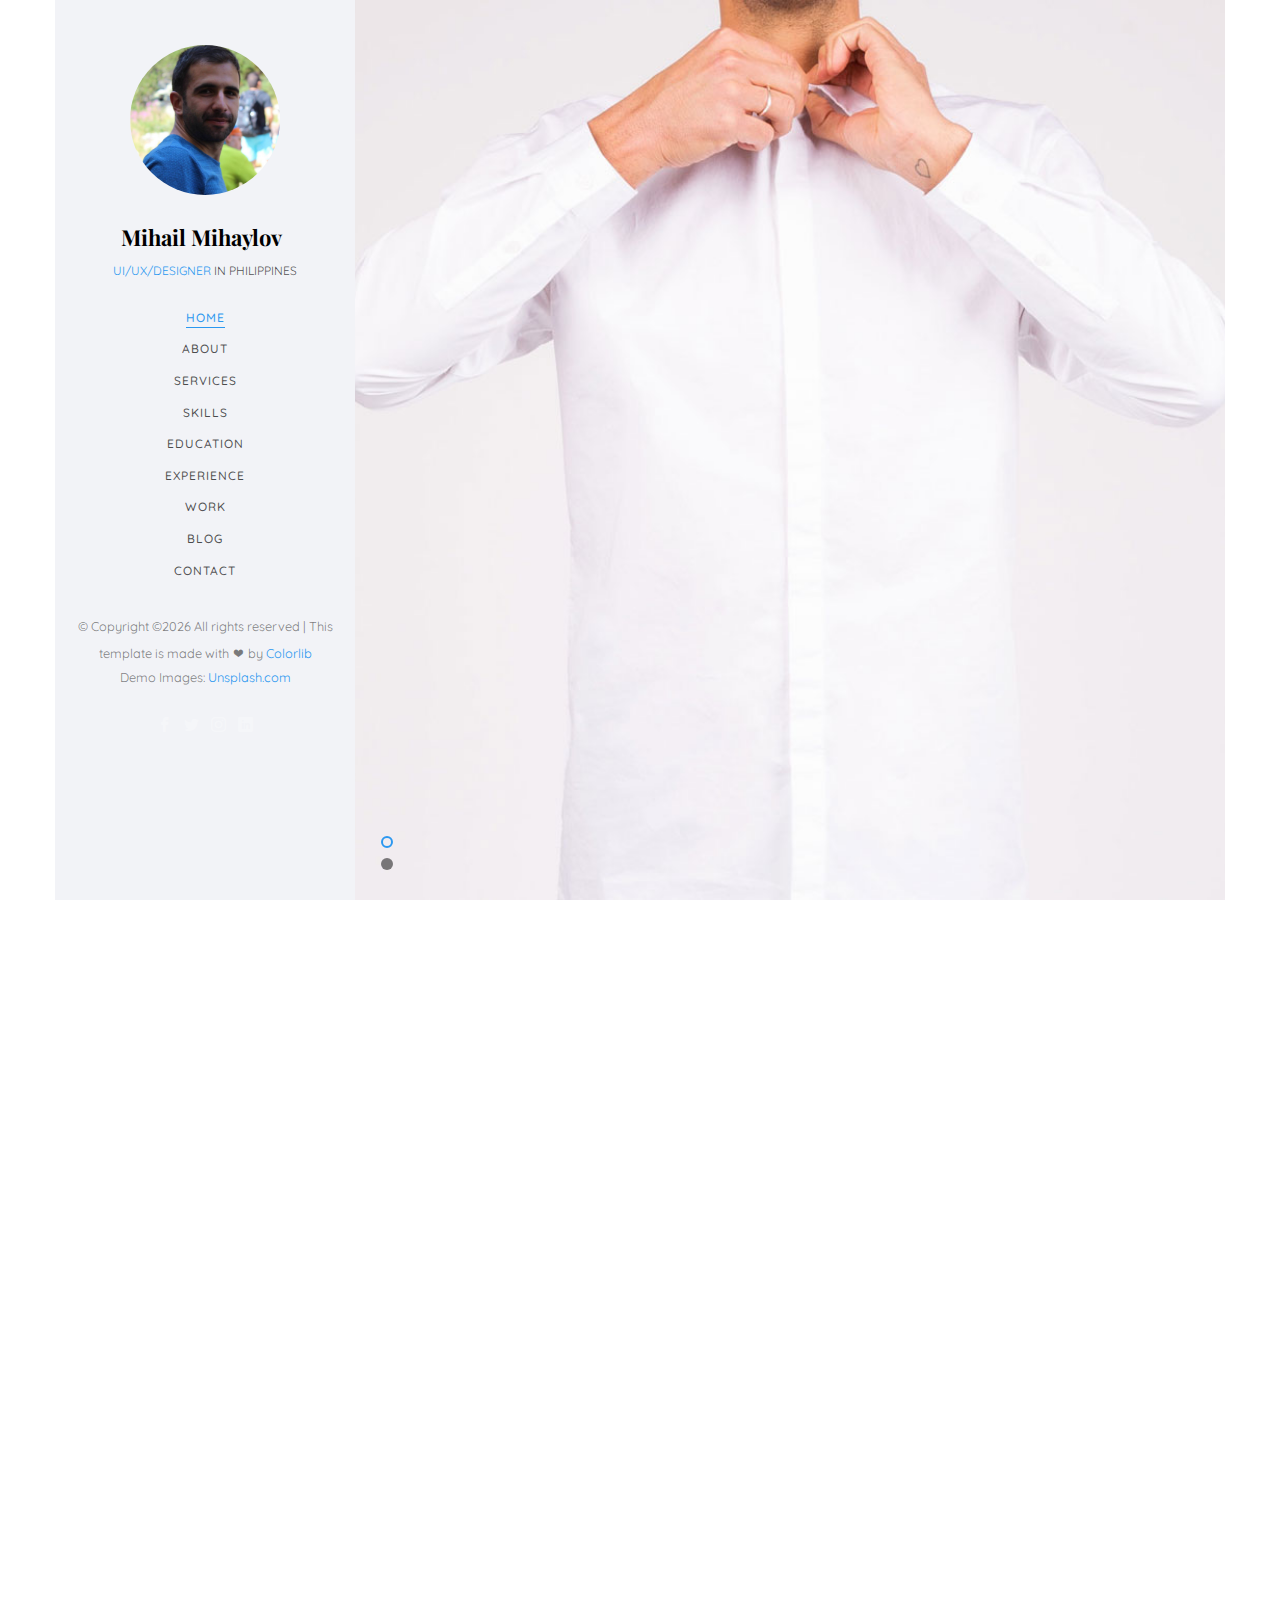
==== misho/index.html @ bdd10587 "Move main site to a subfolder" ====
<!DOCTYPE HTML>
<html>
	<head>
	<meta charset="utf-8">
	<meta http-equiv="X-UA-Compatible" content="IE=edge">
	<title>Mihail Mihaylov</title>
	<meta name="viewport" content="width=device-width, initial-scale=1">
	<meta name="description" content="" />
	<meta name="keywords" content="" />
	<meta name="author" content="" />

  <!-- Facebook and Twitter integration -->
	<meta property="og:title" content=""/>
	<meta property="og:image" content=""/>
	<meta property="og:url" content=""/>
	<meta property="og:site_name" content=""/>
	<meta property="og:description" content=""/>
	<meta name="twitter:title" content="" />
	<meta name="twitter:image" content="" />
	<meta name="twitter:url" content="" />
	<meta name="twitter:card" content="" />

	<!-- Place favicon.ico and apple-touch-icon.png in the root directory -->
	<link rel="shortcut icon" href="favicon.ico">

	<link href="https://fonts.googleapis.com/css?family=Quicksand:300,400,500,700" rel="stylesheet">
	<link href="https://fonts.googleapis.com/css?family=Playfair+Display:400,400i,700" rel="stylesheet">
	
	<!-- Animate.css -->
	<link rel="stylesheet" href="css/animate.css">
	<!-- Icomoon Icon Fonts-->
	<link rel="stylesheet" href="css/icomoon.css">
	<!-- Bootstrap  -->
	<link rel="stylesheet" href="css/bootstrap.css">
	<!-- Flexslider  -->
	<link rel="stylesheet" href="css/flexslider.css">
	<!-- Flaticons  -->
	<link rel="stylesheet" href="fonts/flaticon/font/flaticon.css">
	<!-- Owl Carousel -->
	<link rel="stylesheet" href="css/owl.carousel.min.css">
	<link rel="stylesheet" href="css/owl.theme.default.min.css">
	<!-- Theme style  -->
	<link rel="stylesheet" href="css/style.css">

	<!-- Modernizr JS -->
	<script src="js/modernizr-2.6.2.min.js"></script>
	<!-- FOR IE9 below -->
	<!--[if lt IE 9]>
	<script src="js/respond.min.js"></script>
	<![endif]-->

	</head>
	<body>
	<div id="colorlib-page">
		<div class="container-wrap">
		<a href="#" class="js-colorlib-nav-toggle colorlib-nav-toggle" data-toggle="collapse" data-target="#navbar" aria-expanded="false" aria-controls="navbar"><i></i></a>
		<aside id="colorlib-aside" role="complementary" class="border js-fullheight">
			<div class="text-center">
				<div class="author-img" style="background-image: url(images/about.jpg);"></div>
				<h1 id="colorlib-logo"><a href="index.html">Mihail Mihaylov</a></h1>
				<span class="position"><a href="#">UI/UX/Designer</a> in Philippines</span>
			</div>
			<nav id="colorlib-main-menu" role="navigation" class="navbar">
				<div id="navbar" class="collapse">
					<ul>
						<li class="active"><a href="#" data-nav-section="home">Home</a></li>
						<li><a href="#" data-nav-section="about">About</a></li>
						<li><a href="#" data-nav-section="services">Services</a></li>
						<li><a href="#" data-nav-section="skills">Skills</a></li>
						<li><a href="#" data-nav-section="education">Education</a></li>
						<li><a href="#" data-nav-section="experience">Experience</a></li>
						<li><a href="#" data-nav-section="work">Work</a></li>
						<li><a href="#" data-nav-section="blog">Blog</a></li>
						<li><a href="#" data-nav-section="contact">Contact</a></li>
					</ul>
				</div>
			</nav>

			<div class="colorlib-footer">
				<p><small>&copy; <!-- Link back to Colorlib can't be removed. Template is licensed under CC BY 3.0. -->
Copyright &copy;<script>document.write(new Date().getFullYear());</script> All rights reserved | This template is made with <i class="icon-heart" aria-hidden="true"></i> by <a href="https://colorlib.com" target="_blank">Colorlib</a>
<!-- Link back to Colorlib can't be removed. Template is licensed under CC BY 3.0. --> </span> <span>Demo Images: <a href="https://unsplash.com/" target="_blank">Unsplash.com</a></span></small></p>
				<ul>
					<li><a href="#"><i class="icon-facebook2"></i></a></li>
					<li><a href="#"><i class="icon-twitter2"></i></a></li>
					<li><a href="#"><i class="icon-instagram"></i></a></li>
					<li><a href="#"><i class="icon-linkedin2"></i></a></li>
				</ul>
			</div>

		</aside>

		<div id="colorlib-main">
			<section id="colorlib-hero" class="js-fullheight" data-section="home">
				<div class="flexslider js-fullheight">
					<ul class="slides">
				   	<li style="background-image: url(images/img_bg_1.jpg);">
				   		<div class="overlay"></div>
				   		<div class="container-fluid">
				   			<div class="row">
					   			<div class="col-md-6 col-md-offset-3 col-md-pull-3 col-sm-12 col-xs-12 js-fullheight slider-text">
					   				<div class="slider-text-inner js-fullheight">
					   					<div class="desc">
						   					<h1>Hi! <br>I'm Misho</h1>
						   					<h2>100% html5 bootstrap templates Made by <a href="https://colorlib.com/" target="_blank">colorlib.com</a></h2>
												<p><a class="btn btn-primary btn-learn">Download CV <i class="icon-download4"></i></a></p>
											</div>
					   				</div>
					   			</div>
					   		</div>
				   		</div>
				   	</li>
				   	<li style="background-image: url(images/img_bg_2.jpg);">
				   		<div class="overlay"></div>
				   		<div class="container-fluid">
				   			<div class="row">
					   			<div class="col-md-6 col-md-offset-3 col-md-pull-3 col-sm-12 col-xs-12 js-fullheight slider-text">
					   				<div class="slider-text-inner">
					   					<div class="desc">
						   					<h1>I am <br>a DevOps engineer</h1>
												<h2>100% html5 bootstrap templates Made by <a href="https://colorlib.com/" target="_blank">colorlib.com</a></h2>
												<p><a class="btn btn-primary btn-learn">View Portfolio <i class="icon-briefcase3"></i></a></p>
											</div>
					   				</div>
					   			</div>
					   		</div>
				   		</div>
				   	</li>
				  	</ul>
			  	</div>
			</section>

			<section class="colorlib-about" data-section="about">
				<div class="colorlib-narrow-content">
					<div class="row">
						<div class="col-md-12">
							<div class="row row-bottom-padded-sm animate-box" data-animate-effect="fadeInLeft">
								<div class="col-md-12">
									<div class="about-desc">
										<span class="heading-meta">About Us</span>
										<h2 class="colorlib-heading">Who Am I?</h2>
										<p><strong>Hi I'm Mihail Mihaylov</strong> Paragraph 1.</p>
										<p>Paragraph 2.</p>
									</div>
								</div>
							</div>
							<div class="row">
								<div class="col-md-3 animate-box" data-animate-effect="fadeInLeft">
									<div class="services color-1">
										<span class="icon2"><i class="icon-bulb"></i></span>
										<h3>Graphic Design</h3>
									</div>
								</div>
								<div class="col-md-3 animate-box" data-animate-effect="fadeInRight">
									<div class="services color-2">
										<span class="icon2"><i class="icon-globe-outline"></i></span>
										<h3>Web Design</h3>
									</div>
								</div>
								<div class="col-md-3 animate-box" data-animate-effect="fadeInTop">
									<div class="services color-3">
										<span class="icon2"><i class="icon-data"></i></span>
										<h3>Software</h3>
									</div>
								</div>
								<div class="col-md-3 animate-box" data-animate-effect="fadeInBottom">
									<div class="services color-4">
										<span class="icon2"><i class="icon-phone3"></i></span>
										<h3>Application</h3>
									</div>
								</div>
							</div>
							<div class="row">
								<div class="col-md-12 animate-box" data-animate-effect="fadeInLeft">
									<div class="hire">
										<h2>I am happy to know you <br>that 300+ projects done sucessfully!</h2>
										<a href="#" class="btn-hire">Hire me</a>
									</div>
								</div>
							</div>
						</div>
					</div>
				</div>
			</section>


			
			<section class="colorlib-services" data-section="services">
				<div class="colorlib-narrow-content">
					<div class="row">
						<div class="col-md-6 col-md-offset-3 col-md-pull-3 animate-box" data-animate-effect="fadeInLeft">
							<span class="heading-meta">What I do?</span>
							<h2 class="colorlib-heading">Here are some of my expertise</h2>
						</div>
					</div>
					<div class="row row-pt-md">
						<div class="col-md-4 text-center animate-box">
							<div class="services color-1">
								<span class="icon">
									<i class="icon-bulb"></i>
								</span>
								<div class="desc">
									<h3>Innovative Ideas</h3>
									<p>Separated they live in Bookmarksgrove right at the coast of the Semantics</p>
								</div>
							</div>
						</div>
						<div class="col-md-4 text-center animate-box">
							<div class="services color-2">
								<span class="icon">
									<i class="icon-data"></i>
								</span>
								<div class="desc">
									<h3>Software</h3>
									<p>Separated they live in Bookmarksgrove right at the coast of the Semantics</p>
								</div>
							</div>
						</div>
						<div class="col-md-4 text-center animate-box">
							<div class="services color-3">
								<span class="icon">
									<i class="icon-phone3"></i>
								</span>
								<div class="desc">
									<h3>Application</h3>
									<p>Separated they live in Bookmarksgrove right at the coast of the Semantics</p>
								</div>
							</div>
						</div>
						<div class="col-md-4 text-center animate-box">
							<div class="services color-4">
								<span class="icon">
									<i class="icon-layers2"></i>
								</span>
								<div class="desc">
									<h3>Graphic Design</h3>
									<p>Separated they live in Bookmarksgrove right at the coast of the Semantics</p>
								</div>
							</div>
						</div>
						<div class="col-md-4 text-center animate-box">
							<div class="services color-5">
								<span class="icon">
									<i class="icon-data"></i>
								</span>
								<div class="desc">
									<h3>Software</h3>
									<p>Separated they live in Bookmarksgrove right at the coast of the Semantics</p>
								</div>
							</div>
						</div>
						<div class="col-md-4 text-center animate-box">
							<div class="services color-6">
								<span class="icon">
									<i class="icon-phone3"></i>
								</span>
								<div class="desc">
									<h3>Application</h3>
									<p>Separated they live in Bookmarksgrove right at the coast of the Semantics</p>
								</div>
							</div>
						</div>
					</div>
				</div>
			</section>
			
			<div id="colorlib-counter" class="colorlib-counters" style="background-image: url(images/cover_bg_1.jpg);" data-stellar-background-ratio="0.5">
				<div class="overlay"></div>
				<div class="colorlib-narrow-content">
					<div class="row">
					</div>
					<div class="row">
						<div class="col-md-3 text-center animate-box">
							<span class="colorlib-counter js-counter" data-from="0" data-to="309" data-speed="5000" data-refresh-interval="50"></span>
							<span class="colorlib-counter-label">Cups of coffee</span>
						</div>
						<div class="col-md-3 text-center animate-box">
							<span class="colorlib-counter js-counter" data-from="0" data-to="356" data-speed="5000" data-refresh-interval="50"></span>
							<span class="colorlib-counter-label">Projects</span>
						</div>
						<div class="col-md-3 text-center animate-box">
							<span class="colorlib-counter js-counter" data-from="0" data-to="30" data-speed="5000" data-refresh-interval="50"></span>
							<span class="colorlib-counter-label">Clients</span>
						</div>
						<div class="col-md-3 text-center animate-box">
							<span class="colorlib-counter js-counter" data-from="0" data-to="10" data-speed="5000" data-refresh-interval="50"></span>
							<span class="colorlib-counter-label">Partners</span>
						</div>
					</div>
				</div>
			</div>

			<section class="colorlib-skills" data-section="skills">
				<div class="colorlib-narrow-content">
					<div class="row">
						<div class="col-md-6 col-md-offset-3 col-md-pull-3 animate-box" data-animate-effect="fadeInLeft">
							<span class="heading-meta">My Specialty</span>
							<h2 class="colorlib-heading animate-box">My Skills</h2>
						</div>
					</div>
					<div class="row">
						<div class="col-md-12 animate-box" data-animate-effect="fadeInLeft">
							<p>The Big Oxmox advised her not to do so, because there were thousands of bad Commas, wild Question Marks and devious Semikoli, but the Little Blind Text didn’t listen. She packed her seven versalia, put her initial into the belt and made herself on the way.</p>
						</div>
						<div class="col-md-6 animate-box" data-animate-effect="fadeInLeft">
							<div class="progress-wrap">
								<h3>Photoshop</h3>
								<div class="progress">
								 	<div class="progress-bar color-1" role="progressbar" aria-valuenow="75"
								  	aria-valuemin="0" aria-valuemax="100" style="width:75%">
								    <span>75%</span>
								  	</div>
								</div>
							</div>
						</div>
						<div class="col-md-6 animate-box" data-animate-effect="fadeInRight">
							<div class="progress-wrap">
								<h3>jQuery</h3>
								<div class="progress">
								 	<div class="progress-bar color-2" role="progressbar" aria-valuenow="60"
								  	aria-valuemin="0" aria-valuemax="100" style="width:60%">
								    <span>60%</span>
								  	</div>
								</div>
							</div>
						</div>
						<div class="col-md-6 animate-box" data-animate-effect="fadeInLeft">
							<div class="progress-wrap">
								<h3>HTML5</h3>
								<div class="progress">
								 	<div class="progress-bar color-3" role="progressbar" aria-valuenow="85"
								  	aria-valuemin="0" aria-valuemax="100" style="width:85%">
								    <span>85%</span>
								  	</div>
								</div>
							</div>
						</div>
						<div class="col-md-6 animate-box" data-animate-effect="fadeInRight">
							<div class="progress-wrap">
								<h3>CSS3</h3>
								<div class="progress">
								 	<div class="progress-bar color-4" role="progressbar" aria-valuenow="90"
								  	aria-valuemin="0" aria-valuemax="100" style="width:90%">
								    <span>90%</span>
								  	</div>
								</div>
							</div>
						</div>
						<div class="col-md-6 animate-box" data-animate-effect="fadeInLeft">
							<div class="progress-wrap">
								<h3>WordPress</h3>
								<div class="progress">
								 	<div class="progress-bar color-5" role="progressbar" aria-valuenow="70"
								  	aria-valuemin="0" aria-valuemax="100" style="width:70%">
								    <span>70%</span>
								  	</div>
								</div>
							</div>
						</div>
						<div class="col-md-6 animate-box" data-animate-effect="fadeInRight">
							<div class="progress-wrap">
								<h3>SEO</h3>
								<div class="progress">
								 	<div class="progress-bar color-6" role="progressbar" aria-valuenow="80"
								  	aria-valuemin="0" aria-valuemax="100" style="width:80%">
								    <span>80%</span>
								  	</div>
								</div>
							</div>
						</div>
					</div>
				</div>
			</section>

			<section class="colorlib-education" data-section="education">
				<div class="colorlib-narrow-content">
					<div class="row">
						<div class="col-md-6 col-md-offset-3 col-md-pull-3 animate-box" data-animate-effect="fadeInLeft">
							<span class="heading-meta">Education</span>
							<h2 class="colorlib-heading animate-box">Education</h2>
						</div>
					</div>
					<div class="row">
						<div class="col-md-12 animate-box" data-animate-effect="fadeInLeft">
							<div class="fancy-collapse-panel">
								<div class="panel-group" id="accordion" role="tablist" aria-multiselectable="true">
									<div class="panel panel-default">
									    <div class="panel-heading" role="tab" id="headingOne">
									        <h4 class="panel-title">
									            <a data-toggle="collapse" data-parent="#accordion" href="#collapseOne" aria-expanded="true" aria-controls="collapseOne">Master Degree Graphic Design
									            </a>
									        </h4>
									    </div>
									    <div id="collapseOne" class="panel-collapse collapse in" role="tabpanel" aria-labelledby="headingOne">
									         <div class="panel-body">
									            <div class="row">
										      		<div class="col-md-6">
										      			<p>Far far away, behind the word mountains, far from the countries Vokalia and Consonantia, there live the blind texts. </p>
										      		</div>
										      		<div class="col-md-6">
										      			<p>Separated they live in Bookmarksgrove right at the coast of the Semantics, a large language ocean.</p>
										      		</div>
										      	</div>
									         </div>
									    </div>
									</div>
									<div class="panel panel-default">
									    <div class="panel-heading" role="tab" id="headingTwo">
									        <h4 class="panel-title">
									            <a class="collapsed" data-toggle="collapse" data-parent="#accordion" href="#collapseTwo" aria-expanded="false" aria-controls="collapseTwo">Bachelor Degree of Computer Science
									            </a>
									        </h4>
									    </div>
									    <div id="collapseTwo" class="panel-collapse collapse" role="tabpanel" aria-labelledby="headingTwo">
									        <div class="panel-body">
									            <p>Far far away, behind the word <strong>mountains</strong>, far from the countries Vokalia and Consonantia, there live the blind texts. Separated they live in Bookmarksgrove right at the coast of the Semantics, a large language ocean.</p>
													<ul>
														<li>Separated they live in Bookmarksgrove right</li>
														<li>Separated they live in Bookmarksgrove right</li>
													</ul>
									        </div>
									    </div>
									</div>
									<div class="panel panel-default">
									    <div class="panel-heading" role="tab" id="headingThree">
									        <h4 class="panel-title">
									            <a class="collapsed" data-toggle="collapse" data-parent="#accordion" href="#collapseThree" aria-expanded="false" aria-controls="collapseThree">Diploma in Information Technology
									            </a>
									        </h4>
									    </div>
									    <div id="collapseThree" class="panel-collapse collapse" role="tabpanel" aria-labelledby="headingThree">
									        <div class="panel-body">
									            <p>Far far away, behind the word <strong>mountains</strong>, far from the countries Vokalia and Consonantia, there live the blind texts. Separated they live in Bookmarksgrove right at the coast of the Semantics, a large language ocean.</p>	
									        </div>
									    </div>
									</div>

									<div class="panel panel-default">
									    <div class="panel-heading" role="tab" id="headingFour">
									        <h4 class="panel-title">
									            <a class="collapsed" data-toggle="collapse" data-parent="#accordion" href="#collapseFour" aria-expanded="false" aria-controls="collapseFour">Diploma in Information Technology
									            </a>
									        </h4>
									    </div>
									    <div id="collapseFour" class="panel-collapse collapse" role="tabpanel" aria-labelledby="headingFour">
									        <div class="panel-body">
									            <p>Far far away, behind the word <strong>mountains</strong>, far from the countries Vokalia and Consonantia, there live the blind texts. Separated they live in Bookmarksgrove right at the coast of the Semantics, a large language ocean.</p>	
									        </div>
									    </div>
									</div>

									<div class="panel panel-default">
									    <div class="panel-heading" role="tab" id="headingFive">
									        <h4 class="panel-title">
									            <a class="collapsed" data-toggle="collapse" data-parent="#accordion" href="#collapseFive" aria-expanded="false" aria-controls="collapseFive">High School Secondary Education
									            </a>
									        </h4>
									    </div>
									    <div id="collapseFive" class="panel-collapse collapse" role="tabpanel" aria-labelledby="headingFive">
									        <div class="panel-body">
									            <p>Far far away, behind the word <strong>mountains</strong>, far from the countries Vokalia and Consonantia, there live the blind texts. Separated they live in Bookmarksgrove right at the coast of the Semantics, a large language ocean.</p>	
									        </div>
									    </div>
									</div>
								</div>
							</div>
						</div>
					</div>
				</div>
			</section>

			<section class="colorlib-experience" data-section="experience">
				<div class="colorlib-narrow-content">
					<div class="row">
						<div class="col-md-6 col-md-offset-3 col-md-pull-3 animate-box" data-animate-effect="fadeInLeft">
							<span class="heading-meta">Experience</span>
							<h2 class="colorlib-heading animate-box">Work Experience</h2>
						</div>
					</div>
					<div class="row">
						<div class="col-md-12">
				         <div class="timeline-centered">
					         <article class="timeline-entry animate-box" data-animate-effect="fadeInLeft">
					            <div class="timeline-entry-inner">

					               <div class="timeline-icon color-1">
					                  <i class="icon-pen2"></i>
					               </div>

					               <div class="timeline-label">
					                  <h2><a href="#">Full Stack Developer</a> <span>2017-2018</span></h2>
					                  <p>Tolerably earnestly middleton extremely distrusts she boy now not. Add and offered prepare how cordial two promise. Greatly who affixed suppose but enquire compact prepare all put. Added forth chief trees but rooms think may.</p>
					               </div>
					            </div>
					         </article>


					         <article class="timeline-entry animate-box" data-animate-effect="fadeInRight">
					            <div class="timeline-entry-inner">
					               <div class="timeline-icon color-2">
					                  <i class="icon-pen2"></i>
					               </div>
					               <div class="timeline-label">
					               	<h2><a href="#">Front End Developer at Google Company</a> <span>2017-2018</span></h2>
					                  <p>Even the all-powerful Pointing has no control about the blind texts it is an almost unorthographic life One day however a small line of blind text by the name of Lorem Ipsum decided to leave for the far World of Grammar.</p>
					               </div>
					            </div>
					         </article>

					         <article class="timeline-entry animate-box" data-animate-effect="fadeInLeft">
					            <div class="timeline-entry-inner">
					               <div class="timeline-icon color-3">
					                  <i class="icon-pen2"></i>
					               </div>
					               <div class="timeline-label">
					               	<h2><a href="#">System Analyst</a> <span>2017-2018</span></h2>
					                  <p>Even the all-powerful Pointing has no control about the blind texts it is an almost unorthographic life One day however a small line of blind text by the name of Lorem Ipsum decided to leave for the far World of Grammar.</p>
					               </div>
					            </div>
					         </article>

					         <article class="timeline-entry animate-box" data-animate-effect="fadeInTop">
					            <div class="timeline-entry-inner">
					               <div class="timeline-icon color-4">
					                  <i class="icon-pen2"></i>
					               </div>
					               <div class="timeline-label">
					               	<h2><a href="#">Creative Designer</a> <span>2017-2018</span></h2>
					                  <p>Even the all-powerful Pointing has no control about the blind texts it is an almost unorthographic life One day however a small line of blind text by the name of Lorem Ipsum decided to leave for the far World of Grammar.</p>
					               </div>
					            </div>
					         </article>

					         <article class="timeline-entry animate-box" data-animate-effect="fadeInLeft">
					            <div class="timeline-entry-inner">
					               <div class="timeline-icon color-5">
					                  <i class="icon-pen2"></i>
					               </div>
					               <div class="timeline-label">
					               	<h2><a href="#">UI/UX Designer at Envato</a> <span>2017-2018</span></h2>
					                  <p>Even the all-powerful Pointing has no control about the blind texts it is an almost unorthographic life One day however a small line of blind text by the name of Lorem Ipsum decided to leave for the far World of Grammar.</p>
					               </div>
					            </div>
					         </article>

					         <article class="timeline-entry begin animate-box" data-animate-effect="fadeInBottom">
					            <div class="timeline-entry-inner">
					               <div class="timeline-icon color-none">
					               </div>
					            </div>
					         </article>
					      </div>
					   </div>
				   </div>
				</div>
			</section>

			<section class="colorlib-work" data-section="work">
				<div class="colorlib-narrow-content">
					<div class="row">
						<div class="col-md-6 col-md-offset-3 col-md-pull-3 animate-box" data-animate-effect="fadeInLeft">
							<span class="heading-meta">My Work</span>
							<h2 class="colorlib-heading animate-box">Recent Work</h2>
						</div>
					</div>
					<div class="row row-bottom-padded-sm animate-box" data-animate-effect="fadeInLeft">
						<div class="col-md-12">
							<p class="work-menu"><span><a href="#" class="active">Graphic Design</a></span> <span><a href="#">Web Design</a></span> <span><a href="#">Software</a></span> <span><a href="#">Apps</a></span></p>
						</div>
					</div>
					<div class="row">
						<div class="col-md-6 animate-box" data-animate-effect="fadeInLeft">
							<div class="project" style="background-image: url(images/img-1.jpg);">
								<div class="desc">
									<div class="con">
										<h3><a href="work.html">Work 01</a></h3>
										<span>Website</span>
										<p class="icon">
											<span><a href="#"><i class="icon-share3"></i></a></span>
											<span><a href="#"><i class="icon-eye"></i> 100</a></span>
											<span><a href="#"><i class="icon-heart"></i> 49</a></span>
										</p>
									</div>
								</div>
							</div>
						</div>
						<div class="col-md-6 animate-box" data-animate-effect="fadeInRight">
							<div class="project" style="background-image: url(images/img-2.jpg);">
								<div class="desc">
									<div class="con">
										<h3><a href="work.html">Work 02</a></h3>
										<span>Animation</span>
										<p class="icon">
											<span><a href="#"><i class="icon-share3"></i></a></span>
											<span><a href="#"><i class="icon-eye"></i> 100</a></span>
											<span><a href="#"><i class="icon-heart"></i> 49</a></span>
										</p>
									</div>
								</div>
							</div>
						</div>
						<div class="col-md-6 animate-box" data-animate-effect="fadeInTop">
							<div class="project" style="background-image: url(images/img-3.jpg);">
								<div class="desc">
									<div class="con">
										<h3><a href="work.html">Work 03</a></h3>
										<span>Illustration</span>
										<p class="icon">
											<span><a href="#"><i class="icon-share3"></i></a></span>
											<span><a href="#"><i class="icon-eye"></i> 100</a></span>
											<span><a href="#"><i class="icon-heart"></i> 49</a></span>
										</p>
									</div>
								</div>
							</div>
						</div>
						<div class="col-md-6 animate-box" data-animate-effect="fadeInBottom">
							<div class="project" style="background-image: url(images/img-4.jpg);">
								<div class="desc">
									<div class="con">
										<h3><a href="work.html">Work 04</a></h3>
										<span>Application</span>
										<p class="icon">
											<span><a href="#"><i class="icon-share3"></i></a></span>
											<span><a href="#"><i class="icon-eye"></i> 100</a></span>
											<span><a href="#"><i class="icon-heart"></i> 49</a></span>
										</p>
									</div>
								</div>
							</div>
						</div>
						<div class="col-md-6 animate-box" data-animate-effect="fadeInLeft">
							<div class="project" style="background-image: url(images/img-5.jpg);">
								<div class="desc">
									<div class="con">
										<h3><a href="work.html">Work 05</a></h3>
										<span>Graphic, Logo</span>
										<p class="icon">
											<span><a href="#"><i class="icon-share3"></i></a></span>
											<span><a href="#"><i class="icon-eye"></i> 100</a></span>
											<span><a href="#"><i class="icon-heart"></i> 49</a></span>
										</p>
									</div>
								</div>
							</div>
						</div>
						<div class="col-md-6 animate-box" data-animate-effect="fadeInRight">
							<div class="project" style="background-image: url(images/img-6.jpg);">
								<div class="desc">
									<div class="con">
										<h3><a href="work.html">Work 06</a></h3>
										<span>Web Design</span>
										<p class="icon">
											<span><a href="#"><i class="icon-share3"></i></a></span>
											<span><a href="#"><i class="icon-eye"></i> 100</a></span>
											<span><a href="#"><i class="icon-heart"></i> 49</a></span>
										</p>
									</div>
								</div>
							</div>
						</div>
					</div>
					<div class="row">
						<div class="col-md-12 animate-box">
							<p><a href="#" class="btn btn-primary btn-lg btn-load-more">Load more <i class="icon-reload"></i></a></p>
						</div>
					</div>
				</div>
			</section>

			<section class="colorlib-blog" data-section="blog">
				<div class="colorlib-narrow-content">
					<div class="row">
						<div class="col-md-6 col-md-offset-3 col-md-pull-3 animate-box" data-animate-effect="fadeInLeft">
							<span class="heading-meta">Read</span>
							<h2 class="colorlib-heading">Recent Blog</h2>
						</div>
					</div>
					<div class="row">
						<div class="col-md-4 col-sm-6 animate-box" data-animate-effect="fadeInLeft">
							<div class="blog-entry">
								<a href="blog.html" class="blog-img"><img src="images/blog-1.jpg" class="img-responsive" alt="HTML5 Bootstrap Template by colorlib.com"></a>
								<div class="desc">
									<span><small>April 14, 2018 </small> | <small> Web Design </small> | <small> <i class="icon-bubble3"></i> 4</small></span>
									<h3><a href="blog.html">Renovating National Gallery</a></h3>
									<p>Separated they live in Bookmarksgrove right at the coast of the Semantics, a large language ocean.</p>
								</div>
							</div>
						</div>
						<div class="col-md-4 col-sm-6 animate-box" data-animate-effect="fadeInRight">
							<div class="blog-entry">
								<a href="blog.html" class="blog-img"><img src="images/blog-2.jpg" class="img-responsive" alt="HTML5 Bootstrap Template by colorlib.com"></a>
								<div class="desc">
									<span><small>April 14, 2018 </small> | <small> Web Design </small> | <small> <i class="icon-bubble3"></i> 4</small></span>
									<h3><a href="blog.html">Wordpress for a Beginner</a></h3>
									<p>Separated they live in Bookmarksgrove right at the coast of the Semantics, a large language ocean.</p>
								</div>
							</div>
						</div>
						<div class="col-md-4 col-sm-6 animate-box" data-animate-effect="fadeInLeft">
							<div class="blog-entry">
								<a href="blog.html" class="blog-img"><img src="images/blog-3.jpg" class="img-responsive" alt="HTML5 Bootstrap Template by colorlib.com"></a>
								<div class="desc">
									<span><small>April 14, 2018 </small> | <small> Inspiration </small> | <small> <i class="icon-bubble3"></i> 4</small></span>
									<h3><a href="blog.html">Make website from scratch</a></h3>
									<p>Separated they live in Bookmarksgrove right at the coast of the Semantics, a large language ocean.</p>
								</div>
							</div>
						</div>
					</div>
					<div class="row">
						<div class="col-md-12 animate-box">
							<p><a href="#" class="btn btn-primary btn-lg btn-load-more">Load more <i class="icon-reload"></i></a></p>
						</div>
					</div>
				</div>
			</section>

			<section class="colorlib-contact" data-section="contact">
				<div class="colorlib-narrow-content">
					<div class="row">
						<div class="col-md-6 col-md-offset-3 col-md-pull-3 animate-box" data-animate-effect="fadeInLeft">
							<span class="heading-meta">Get in Touch</span>
							<h2 class="colorlib-heading">Contact</h2>
						</div>
					</div>
					<div class="row">
						<div class="col-md-5">
							<div class="colorlib-feature colorlib-feature-sm animate-box" data-animate-effect="fadeInLeft">
								<div class="colorlib-icon">
									<i class="icon-globe-outline"></i>
								</div>
								<div class="colorlib-text">
									<p><a href="#">info@domain.com</a></p>
								</div>
							</div>

							<div class="colorlib-feature colorlib-feature-sm animate-box" data-animate-effect="fadeInLeft">
								<div class="colorlib-icon">
									<i class="icon-map"></i>
								</div>
								<div class="colorlib-text">
									<p>198 West 21th Street, Suite 721 New York NY 10016</p>
								</div>
							</div>

							<div class="colorlib-feature colorlib-feature-sm animate-box" data-animate-effect="fadeInLeft">
								<div class="colorlib-icon">
									<i class="icon-phone"></i>
								</div>
								<div class="colorlib-text">
									<p><a href="tel://">+123 456 7890</a></p>
								</div>
							</div>
						</div>
						<div class="col-md-7 col-md-push-1">
							<div class="row">
								<div class="col-md-10 col-md-offset-1 col-md-pull-1 animate-box" data-animate-effect="fadeInRight">
									<form action="">
										<div class="form-group">
											<input type="text" class="form-control" placeholder="Name">
										</div>
										<div class="form-group">
											<input type="text" class="form-control" placeholder="Email">
										</div>
										<div class="form-group">
											<input type="text" class="form-control" placeholder="Subject">
										</div>
										<div class="form-group">
											<textarea name="" id="message" cols="30" rows="7" class="form-control" placeholder="Message"></textarea>
										</div>
										<div class="form-group">
											<input type="submit" class="btn btn-primary btn-send-message" value="Send Message">
										</div>
									</form>
								</div>
								
							</div>
						</div>
					</div>
				</div>
			</section>

		</div><!-- end:colorlib-main -->
	</div><!-- end:container-wrap -->
	</div><!-- end:colorlib-page -->

	<!-- jQuery -->
	<script src="js/jquery.min.js"></script>
	<!-- jQuery Easing -->
	<script src="js/jquery.easing.1.3.js"></script>
	<!-- Bootstrap -->
	<script src="js/bootstrap.min.js"></script>
	<!-- Waypoints -->
	<script src="js/jquery.waypoints.min.js"></script>
	<!-- Flexslider -->
	<script src="js/jquery.flexslider-min.js"></script>
	<!-- Owl carousel -->
	<script src="js/owl.carousel.min.js"></script>
	<!-- Counters -->
	<script src="js/jquery.countTo.js"></script>
	
	
	<!-- MAIN JS -->
	<script src="js/main.js"></script>

	</body>
</html>
---- misho/css/icomoon.css ----
@font-face {
  font-family: 'icomoon';
  src:  url('fonts/icomoon.eot?6py85u');
  src:  url('fonts/icomoon.eot?6py85u#iefix') format('embedded-opentype'),
    url('fonts/icomoon.ttf?6py85u') format('truetype'),
    url('fonts/icomoon.woff?6py85u') format('woff'),
    url('fonts/icomoon.svg?6py85u#icomoon') format('svg');
  font-weight: normal;
  font-style: normal;
}

[class^="icon-"], [class*=" icon-"] {
  /* use !important to prevent issues with browser extensions that change fonts */
  font-family: 'icomoon' !important;
  speak: none;
  font-style: normal;
  font-weight: normal;
  font-variant: normal;
  text-transform: none;
  line-height: 1;

  /* Better Font Rendering =========== */
  -webkit-font-smoothing: antialiased;
  -moz-osx-font-smoothing: grayscale;
}

.icon-times:before {
  content: "\e930";
}
.icon-tick:before {
  content: "\e931";
}
.icon-plus:before {
  content: "\e932";
}
.icon-minus:before {
  content: "\e933";
}
.icon-equals:before {
  content: "\e934";
}
.icon-divide:before {
  content: "\e935";
}
.icon-chevron-right:before {
  content: "\e936";
}
.icon-chevron-left:before {
  content: "\e937";
}
.icon-arrow-right-thick:before {
  content: "\e938";
}
.icon-arrow-left-thick:before {
  content: "\e939";
}
.icon-th-small:before {
  content: "\e93a";
}
.icon-th-menu:before {
  content: "\e93b";
}
.icon-th-list:before {
  content: "\e93c";
}
.icon-th-large:before {
  content: "\e93d";
}
.icon-home:before {
  content: "\e93e";
}
.icon-arrow-forward:before {
  content: "\e93f";
}
.icon-arrow-back:before {
  content: "\e940";
}
.icon-rss:before {
  content: "\e941";
}
.icon-location:before {
  content: "\e942";
}
.icon-link:before {
  content: "\e943";
}
.icon-image:before {
  content: "\e944";
}
.icon-arrow-up-thick:before {
  content: "\e945";
}
.icon-arrow-down-thick:before {
  content: "\e946";
}
.icon-starburst:before {
  content: "\e947";
}
.icon-starburst-outline:before {
  content: "\e948";
}
.icon-star3:before {
  content: "\e949";
}
.icon-flow-children:before {
  content: "\e94a";
}
.icon-export:before {
  content: "\e94b";
}
.icon-delete2:before {
  content: "\e94c";
}
.icon-delete-outline:before {
  content: "\e94d";
}
.icon-cloud-storage:before {
  content: "\e94e";
}
.icon-wi-fi:before {
  content: "\e94f";
}
.icon-heart:before {
  content: "\e950";
}
.icon-flash:before {
  content: "\e951";
}
.icon-cancel:before {
  content: "\e952";
}
.icon-backspace:before {
  content: "\e953";
}
.icon-attachment:before {
  content: "\e954";
}
.icon-arrow-move:before {
  content: "\e955";
}
.icon-warning:before {
  content: "\e956";
}
.icon-user:before {
  content: "\e957";
}
.icon-radar:before {
  content: "\e958";
}
.icon-lock-open:before {
  content: "\e959";
}
.icon-lock-closed:before {
  content: "\e95a";
}
.icon-location-arrow:before {
  content: "\e95b";
}
.icon-info:before {
  content: "\e95c";
}
.icon-user-delete:before {
  content: "\e95d";
}
.icon-user-add:before {
  content: "\e95e";
}
.icon-media-pause:before {
  content: "\e95f";
}
.icon-group:before {
  content: "\e960";
}
.icon-chart-pie:before {
  content: "\e961";
}
.icon-chart-line:before {
  content: "\e962";
}
.icon-chart-bar:before {
  content: "\e963";
}
.icon-chart-area:before {
  content: "\e964";
}
.icon-video:before {
  content: "\e965";
}
.icon-point-of-interest:before {
  content: "\e966";
}
.icon-infinity:before {
  content: "\e967";
}
.icon-globe:before {
  content: "\e968";
}
.icon-eye:before {
  content: "\e969";
}
.icon-cog:before {
  content: "\e96a";
}
.icon-camera:before {
  content: "\e96b";
}
.icon-upload:before {
  content: "\e96c";
}
.icon-scissors:before {
  content: "\e96d";
}
.icon-refresh:before {
  content: "\e96e";
}
.icon-pin:before {
  content: "\e96f";
}
.icon-key:before {
  content: "\e970";
}
.icon-info-large:before {
  content: "\e971";
}
.icon-eject:before {
  content: "\e972";
}
.icon-download:before {
  content: "\e973";
}
.icon-zoom:before {
  content: "\e974";
}
.icon-zoom-out:before {
  content: "\e975";
}
.icon-zoom-in:before {
  content: "\e976";
}
.icon-sort-numerically:before {
  content: "\e977";
}
.icon-sort-alphabetically:before {
  content: "\e978";
}
.icon-input-checked:before {
  content: "\e979";
}
.icon-calender:before {
  content: "\e97a";
}
.icon-world2:before {
  content: "\e97b";
}
.icon-notes:before {
  content: "\e97c";
}
.icon-code:before {
  content: "\e97d";
}
.icon-arrow-sync:before {
  content: "\e97e";
}
.icon-arrow-shuffle:before {
  content: "\e97f";
}
.icon-arrow-repeat:before {
  content: "\e980";
}
.icon-arrow-minimise:before {
  content: "\e981";
}
.icon-arrow-maximise:before {
  content: "\e982";
}
.icon-arrow-loop:before {
  content: "\e983";
}
.icon-anchor:before {
  content: "\e984";
}
.icon-spanner:before {
  content: "\e985";
}
.icon-puzzle:before {
  content: "\e986";
}
.icon-power:before {
  content: "\e987";
}
.icon-plane:before {
  content: "\e988";
}
.icon-pi:before {
  content: "\e989";
}
.icon-phone:before {
  content: "\e98a";
}
.icon-microphone2:before {
  content: "\e98b";
}
.icon-media-rewind:before {
  content: "\e98c";
}
.icon-flag:before {
  content: "\e98d";
}
.icon-adjust-brightness:before {
  content: "\e98e";
}
.icon-waves:before {
  content: "\e98f";
}
.icon-social-twitter:before {
  content: "\e990";
}
.icon-social-facebook:before {
  content: "\e991";
}
.icon-social-dribbble:before {
  content: "\e992";
}
.icon-media-stop:before {
  content: "\e993";
}
.icon-media-record:before {
  content: "\e994";
}
.icon-media-play:before {
  content: "\e995";
}
.icon-media-fast-forward:before {
  content: "\e996";
}
.icon-media-eject:before {
  content: "\e997";
}
.icon-social-vimeo:before {
  content: "\e998";
}
.icon-social-tumbler:before {
  content: "\e999";
}
.icon-social-skype:before {
  content: "\e99a";
}
.icon-social-pinterest:before {
  content: "\e99b";
}
.icon-social-linkedin:before {
  content: "\e99c";
}
.icon-social-last-fm:before {
  content: "\e99d";
}
.icon-social-github:before {
  content: "\e99e";
}
.icon-social-flickr:before {
  content: "\e99f";
}
.icon-at:before {
  content: "\e9a0";
}
.icon-times-outline:before {
  content: "\e9a1";
}
.icon-plus-outline:before {
  content: "\e9a2";
}
.icon-minus-outline:before {
  content: "\e9a3";
}
.icon-tick-outline:before {
  content: "\e9a4";
}
.icon-th-large-outline:before {
  content: "\e9a5";
}
.icon-equals-outline:before {
  content: "\e9a6";
}
.icon-divide-outline:before {
  content: "\e9a7";
}
.icon-chevron-right-outline:before {
  content: "\e9a8";
}
.icon-chevron-left-outline:before {
  content: "\e9a9";
}
.icon-arrow-right-outline:before {
  content: "\e9aa";
}
.icon-arrow-left-outline:before {
  content: "\e9ab";
}
.icon-th-small-outline:before {
  content: "\e9ac";
}
.icon-th-menu-outline:before {
  content: "\e9ad";
}
.icon-th-list-outline:before {
  content: "\e9ae";
}
.icon-news2:before {
  content: "\e9b1";
}
.icon-home-outline:before {
  content: "\e9b2";
}
.icon-arrow-up-outline:before {
  content: "\e9b3";
}
.icon-arrow-forward-outline:before {
  content: "\e9b4";
}
.icon-arrow-down-outline:before {
  content: "\e9b5";
}
.icon-arrow-back-outline:before {
  content: "\e9b6";
}
.icon-trash3:before {
  content: "\e9b7";
}
.icon-rss-outline:before {
  content: "\e9b8";
}
.icon-message:before {
  content: "\e9b9";
}
.icon-location-outline:before {
  content: "\e9ba";
}
.icon-link-outline:before {
  content: "\e9bb";
}
.icon-image-outline:before {
  content: "\e9bc";
}
.icon-export-outline:before {
  content: "\e9bd";
}
.icon-cross:before {
  content: "\e9be";
}
.icon-wi-fi-outline:before {
  content: "\e9bf";
}
.icon-star-outline:before {
  content: "\e9c0";
}
.icon-media-pause-outline:before {
  content: "\e9c1";
}
.icon-mail:before {
  content: "\e9c2";
}
.icon-heart-outline:before {
  content: "\e9c3";
}
.icon-flash-outline:before {
  content: "\e9c4";
}
.icon-cancel-outline:before {
  content: "\e9c5";
}
.icon-beaker:before {
  content: "\e9c6";
}
.icon-arrow-move-outline:before {
  content: "\e9c7";
}
.icon-watch2:before {
  content: "\e9c8";
}
.icon-warning-outline:before {
  content: "\e9c9";
}
.icon-time:before {
  content: "\e9ca";
}
.icon-radar-outline:before {
  content: "\e9cb";
}
.icon-lock-open-outline:before {
  content: "\e9cc";
}
.icon-location-arrow-outline:before {
  content: "\e9cd";
}
.icon-info-outline:before {
  content: "\e9ce";
}
.icon-backspace-outline:before {
  content: "\e9cf";
}
.icon-attachment-outline:before {
  content: "\e9d0";
}
.icon-user-outline:before {
  content: "\e9d1";
}
.icon-user-delete-outline:before {
  content: "\e9d2";
}
.icon-user-add-outline:before {
  content: "\e9d3";
}
.icon-lock-closed-outline:before {
  content: "\e9d4";
}
.icon-group-outline:before {
  content: "\e9d5";
}
.icon-chart-pie-outline:before {
  content: "\e9d6";
}
.icon-chart-line-outline:before {
  content: "\e9d7";
}
.icon-chart-bar-outline:before {
  content: "\e9d8";
}
.icon-chart-area-outline:before {
  content: "\e9d9";
}
.icon-video-outline:before {
  content: "\e9da";
}
.icon-point-of-interest-outline:before {
  content: "\e9db";
}
.icon-map:before {
  content: "\e9dc";
}
.icon-key-outline:before {
  content: "\e9dd";
}
.icon-infinity-outline:before {
  content: "\e9de";
}
.icon-globe-outline:before {
  content: "\e9df";
}
.icon-eye-outline:before {
  content: "\e9e0";
}
.icon-cog-outline:before {
  content: "\e9e1";
}
.icon-camera-outline:before {
  content: "\e9e2";
}
.icon-upload-outline:before {
  content: "\e9e3";
}
.icon-support:before {
  content: "\e9e4";
}
.icon-scissors-outline:before {
  content: "\e9e5";
}
.icon-refresh-outline:before {
  content: "\e9e6";
}
.icon-info-large-outline:before {
  content: "\e9e7";
}
.icon-eject-outline:before {
  content: "\e9e8";
}
.icon-download-outline:before {
  content: "\e9e9";
}
.icon-battery-mid:before {
  content: "\e9ea";
}
.icon-battery-low:before {
  content: "\e9eb";
}
.icon-battery-high:before {
  content: "\e9ec";
}
.icon-zoom-outline:before {
  content: "\e9ed";
}
.icon-zoom-out-outline:before {
  content: "\e9ee";
}
.icon-zoom-in-outline:before {
  content: "\e9ef";
}
.icon-tag3:before {
  content: "\e9f0";
}
.icon-tabs-outline:before {
  content: "\e9f1";
}
.icon-pin-outline:before {
  content: "\e9f2";
}
.icon-message-typing:before {
  content: "\e9f3";
}
.icon-directions:before {
  content: "\e9f4";
}
.icon-battery-full:before {
  content: "\e9f5";
}
.icon-battery-charge:before {
  content: "\e9f6";
}
.icon-pipette:before {
  content: "\e9f7";
}
.icon-pencil:before {
  content: "\e9f8";
}
.icon-folder:before {
  content: "\e9f9";
}
.icon-folder-delete:before {
  content: "\e9fa";
}
.icon-folder-add:before {
  content: "\e9fb";
}
.icon-edit:before {
  content: "\e9fc";
}
.icon-document:before {
  content: "\e9fd";
}
.icon-document-delete:before {
  content: "\e9fe";
}
.icon-document-add:before {
  content: "\e9ff";
}
.icon-brush:before {
  content: "\ea00";
}
.icon-thumbs-up:before {
  content: "\ea01";
}
.icon-thumbs-down:before {
  content: "\ea02";
}
.icon-pen:before {
  content: "\ea03";
}
.icon-sort-numerically-outline:before {
  content: "\ea04";
}
.icon-sort-alphabetically-outline:before {
  content: "\ea05";
}
.icon-social-last-fm-circular:before {
  content: "\ea06";
}
.icon-social-github-circular:before {
  content: "\ea07";
}
.icon-compass:before {
  content: "\ea08";
}
.icon-bookmark:before {
  content: "\ea09";
}
.icon-input-checked-outline:before {
  content: "\ea0a";
}
.icon-code-outline:before {
  content: "\ea0b";
}
.icon-calender-outline:before {
  content: "\ea0c";
}
.icon-business-card:before {
  content: "\ea0d";
}
.icon-arrow-up:before {
  content: "\ea0e";
}
.icon-arrow-sync-outline:before {
  content: "\ea0f";
}
.icon-arrow-right:before {
  content: "\ea10";
}
.icon-arrow-repeat-outline:before {
  content: "\ea11";
}
.icon-arrow-loop-outline:before {
  content: "\ea12";
}
.icon-arrow-left:before {
  content: "\ea13";
}
.icon-flow-switch:before {
  content: "\ea14";
}
.icon-flow-parallel:before {
  content: "\ea15";
}
.icon-flow-merge:before {
  content: "\ea16";
}
.icon-document-text:before {
  content: "\ea17";
}
.icon-clipboard:before {
  content: "\ea18";
}
.icon-calculator:before {
  content: "\ea19";
}
.icon-arrow-minimise-outline:before {
  content: "\ea1a";
}
.icon-arrow-maximise-outline:before {
  content: "\ea1b";
}
.icon-arrow-down:before {
  content: "\ea1c";
}
.icon-gift:before {
  content: "\ea1d";
}
.icon-film:before {
  content: "\ea1e";
}
.icon-database:before {
  content: "\ea1f";
}
.icon-bell:before {
  content: "\ea20";
}
.icon-anchor-outline:before {
  content: "\ea21";
}
.icon-adjust-contrast:before {
  content: "\ea22";
}
.icon-world-outline:before {
  content: "\ea23";
}
.icon-shopping-bag:before {
  content: "\ea24";
}
.icon-power-outline:before {
  content: "\ea25";
}
.icon-notes-outline:before {
  content: "\ea26";
}
.icon-device-tablet:before {
  content: "\ea27";
}
.icon-device-phone:before {
  content: "\ea28";
}
.icon-device-laptop:before {
  content: "\ea29";
}
.icon-device-desktop:before {
  content: "\ea2a";
}
.icon-briefcase:before {
  content: "\ea2b";
}
.icon-stopwatch:before {
  content: "\ea2c";
}
.icon-spanner-outline:before {
  content: "\ea2d";
}
.icon-puzzle-outline:before {
  content: "\ea2e";
}
.icon-printer:before {
  content: "\ea2f";
}
.icon-pi-outline:before {
  content: "\ea30";
}
.icon-lightbulb:before {
  content: "\ea31";
}
.icon-flag-outline:before {
  content: "\ea32";
}
.icon-contacts:before {
  content: "\ea33";
}
.icon-archive2:before {
  content: "\ea34";
}
.icon-weather-stormy:before {
  content: "\ea35";
}
.icon-weather-shower:before {
  content: "\ea36";
}
.icon-weather-partly-sunny:before {
  content: "\ea37";
}
.icon-weather-downpour:before {
  content: "\ea38";
}
.icon-weather-cloudy:before {
  content: "\ea39";
}
.icon-plane-outline:before {
  content: "\ea3a";
}
.icon-phone-outline:before {
  content: "\ea3b";
}
.icon-microphone-outline:before {
  content: "\ea3c";
}
.icon-weather-windy:before {
  content: "\ea3d";
}
.icon-weather-windy-cloudy:before {
  content: "\ea3e";
}
.icon-weather-sunny:before {
  content: "\ea3f";
}
.icon-weather-snow:before {
  content: "\ea40";
}
.icon-weather-night:before {
  content: "\ea41";
}
.icon-media-stop-outline:before {
  content: "\ea42";
}
.icon-media-rewind-outline:before {
  content: "\ea43";
}
.icon-media-record-outline:before {
  content: "\ea44";
}
.icon-media-play-outline:before {
  content: "\ea45";
}
.icon-media-fast-forward-outline:before {
  content: "\ea46";
}
.icon-media-eject-outline:before {
  content: "\ea47";
}
.icon-wine:before {
  content: "\ea48";
}
.icon-waves-outline:before {
  content: "\ea49";
}
.icon-ticket:before {
  content: "\ea4a";
}
.icon-tags:before {
  content: "\ea4b";
}
.icon-plug:before {
  content: "\ea4c";
}
.icon-headphones:before {
  content: "\ea4d";
}
.icon-credit-card:before {
  content: "\ea4e";
}
.icon-coffee:before {
  content: "\ea4f";
}
.icon-book:before {
  content: "\ea50";
}
.icon-beer:before {
  content: "\ea51";
}
.icon-volume2:before {
  content: "\ea52";
}
.icon-volume-up:before {
  content: "\ea53";
}
.icon-volume-mute:before {
  content: "\ea54";
}
.icon-volume-down:before {
  content: "\ea55";
}
.icon-social-vimeo-circular:before {
  content: "\ea56";
}
.icon-social-twitter-circular:before {
  content: "\ea57";
}
.icon-social-pinterest-circular:before {
  content: "\ea58";
}
.icon-social-linkedin-circular:before {
  content: "\ea59";
}
.icon-social-facebook-circular:before {
  content: "\ea5a";
}
.icon-social-dribbble-circular:before {
  content: "\ea5b";
}
.icon-tree:before {
  content: "\ea5c";
}
.icon-thermometer2:before {
  content: "\ea5d";
}
.icon-social-tumbler-circular:before {
  content: "\ea5e";
}
.icon-social-skype-outline:before {
  content: "\ea5f";
}
.icon-social-flickr-circular:before {
  content: "\ea60";
}
.icon-social-at-circular:before {
  content: "\ea61";
}
.icon-shopping-cart:before {
  content: "\ea62";
}
.icon-messages:before {
  content: "\ea63";
}
.icon-leaf:before {
  content: "\ea64";
}
.icon-feather:before {
  content: "\ea65";
}
.icon-eye2:before {
  content: "\e064";
}
.icon-paper-clip:before {
  content: "\e065";
}
.icon-mail5:before {
  content: "\e066";
}
.icon-toggle:before {
  content: "\e067";
}
.icon-layout:before {
  content: "\e068";
}
.icon-link2:before {
  content: "\e069";
}
.icon-bell2:before {
  content: "\e06a";
}
.icon-lock3:before {
  content: "\e06b";
}
.icon-unlock:before {
  content: "\e06c";
}
.icon-ribbon2:before {
  content: "\e06d";
}
.icon-image2:before {
  content: "\e06e";
}
.icon-signal:before {
  content: "\e06f";
}
.icon-target3:before {
  content: "\e070";
}
.icon-clipboard3:before {
  content: "\e071";
}
.icon-clock3:before {
  content: "\e072";
}
.icon-watch:before {
  content: "\e073";
}
.icon-air-play:before {
  content: "\e074";
}
.icon-camera3:before {
  content: "\e075";
}
.icon-video2:before {
  content: "\e076";
}
.icon-disc:before {
  content: "\e077";
}
.icon-printer3:before {
  content: "\e078";
}
.icon-monitor:before {
  content: "\e079";
}
.icon-server:before {
  content: "\e07a";
}
.icon-cog2:before {
  content: "\e07b";
}
.icon-heart3:before {
  content: "\e07c";
}
.icon-paragraph:before {
  content: "\e07d";
}
.icon-align-justify:before {
  content: "\e07e";
}
.icon-align-left:before {
  content: "\e07f";
}
.icon-align-center:before {
  content: "\e080";
}
.icon-align-right:before {
  content: "\e081";
}
.icon-book2:before {
  content: "\e082";
}
.icon-layers2:before {
  content: "\e083";
}
.icon-stack2:before {
  content: "\e084";
}
.icon-stack-2:before {
  content: "\e085";
}
.icon-paper:before {
  content: "\e086";
}
.icon-paper-stack:before {
  content: "\e087";
}
.icon-search3:before {
  content: "\e088";
}
.icon-zoom-in2:before {
  content: "\e089";
}
.icon-zoom-out2:before {
  content: "\e08a";
}
.icon-reply2:before {
  content: "\e08b";
}
.icon-circle-plus:before {
  content: "\e08c";
}
.icon-circle-minus:before {
  content: "\e08d";
}
.icon-circle-check:before {
  content: "\e08e";
}
.icon-circle-cross:before {
  content: "\e08f";
}
.icon-square-plus:before {
  content: "\e090";
}
.icon-square-minus:before {
  content: "\e091";
}
.icon-square-check:before {
  content: "\e092";
}
.icon-square-cross:before {
  content: "\e093";
}
.icon-microphone:before {
  content: "\e094";
}
.icon-record:before {
  content: "\e095";
}
.icon-skip-back:before {
  content: "\e096";
}
.icon-rewind:before {
  content: "\e097";
}
.icon-play4:before {
  content: "\e098";
}
.icon-pause3:before {
  content: "\e099";
}
.icon-stop3:before {
  content: "\e09a";
}
.icon-fast-forward:before {
  content: "\e09b";
}
.icon-skip-forward:before {
  content: "\e09c";
}
.icon-shuffle2:before {
  content: "\e09d";
}
.icon-repeat:before {
  content: "\e09e";
}
.icon-folder2:before {
  content: "\e09f";
}
.icon-umbrella:before {
  content: "\e0a0";
}
.icon-moon:before {
  content: "\e0a1";
}
.icon-thermometer:before {
  content: "\e0a2";
}
.icon-drop:before {
  content: "\e0a3";
}
.icon-sun2:before {
  content: "\e0a4";
}
.icon-cloud3:before {
  content: "\e0a5";
}
.icon-cloud-upload2:before {
  content: "\e0a6";
}
.icon-cloud-download2:before {
  content: "\e0a7";
}
.icon-upload4:before {
  content: "\e0a8";
}
.icon-download4:before {
  content: "\e0a9";
}
.icon-location3:before {
  content: "\e0aa";
}
.icon-location-2:before {
  content: "\e0ab";
}
.icon-map3:before {
  content: "\e0ac";
}
.icon-battery:before {
  content: "\e0ad";
}
.icon-head:before {
  content: "\e0ae";
}
.icon-briefcase3:before {
  content: "\e0af";
}
.icon-speech-bubble:before {
  content: "\e0b0";
}
.icon-anchor2:before {
  content: "\e0b1";
}
.icon-globe2:before {
  content: "\e0b2";
}
.icon-box:before {
  content: "\e0b3";
}
.icon-reload:before {
  content: "\e0b4";
}
.icon-share3:before {
  content: "\e0b5";
}
.icon-marquee:before {
  content: "\e0b6";
}
.icon-marquee-plus:before {
  content: "\e0b7";
}
.icon-marquee-minus:before {
  content: "\e0b8";
}
.icon-tag:before {
  content: "\e0b9";
}
.icon-power2:before {
  content: "\e0ba";
}
.icon-command2:before {
  content: "\e0bb";
}
.icon-alt:before {
  content: "\e0bc";
}
.icon-esc:before {
  content: "\e0bd";
}
.icon-bar-graph:before {
  content: "\e0be";
}
.icon-bar-graph-2:before {
  content: "\e0bf";
}
.icon-pie-graph:before {
  content: "\e0c0";
}
.icon-star:before {
  content: "\e0c1";
}
.icon-arrow-left3:before {
  content: "\e0c2";
}
.icon-arrow-right3:before {
  content: "\e0c3";
}
.icon-arrow-up3:before {
  content: "\e0c4";
}
.icon-arrow-down3:before {
  content: "\e0c5";
}
.icon-volume:before {
  content: "\e0c6";
}
.icon-mute:before {
  content: "\e0c7";
}
.icon-content-right:before {
  content: "\e100";
}
.icon-content-left:before {
  content: "\e101";
}
.icon-grid2:before {
  content: "\e102";
}
.icon-grid-2:before {
  content: "\e103";
}
.icon-columns:before {
  content: "\e104";
}
.icon-loader:before {
  content: "\e105";
}
.icon-bag:before {
  content: "\e106";
}
.icon-ban:before {
  content: "\e107";
}
.icon-flag3:before {
  content: "\e108";
}
.icon-trash:before {
  content: "\e109";
}
.icon-expand2:before {
  content: "\e110";
}
.icon-contract:before {
  content: "\e111";
}
.icon-maximize:before {
  content: "\e112";
}
.icon-minimize:before {
  content: "\e113";
}
.icon-plus2:before {
  content: "\e114";
}
.icon-minus2:before {
  content: "\e115";
}
.icon-check:before {
  content: "\e116";
}
.icon-cross2:before {
  content: "\e117";
}
.icon-move:before {
  content: "\e118";
}
.icon-delete:before {
  content: "\e119";
}
.icon-menu5:before {
  content: "\e120";
}
.icon-archive:before {
  content: "\e121";
}
.icon-inbox:before {
  content: "\e122";
}
.icon-outbox:before {
  content: "\e123";
}
.icon-file:before {
  content: "\e124";
}
.icon-file-add:before {
  content: "\e125";
}
.icon-file-subtract:before {
  content: "\e126";
}
.icon-help:before {
  content: "\e127";
}
.icon-open:before {
  content: "\e128";
}
.icon-ellipsis:before {
  content: "\e129";
}
.icon-heart4:before {
  content: "\e900";
}
.icon-cloud4:before {
  content: "\e901";
}
.icon-star2:before {
  content: "\e902";
}
.icon-tv2:before {
  content: "\e903";
}
.icon-sound:before {
  content: "\e904";
}
.icon-video3:before {
  content: "\e905";
}
.icon-trash2:before {
  content: "\e906";
}
.icon-user2:before {
  content: "\e907";
}
.icon-key3:before {
  content: "\e908";
}
.icon-search4:before {
  content: "\e909";
}
.icon-settings:before {
  content: "\e90a";
}
.icon-camera4:before {
  content: "\e90b";
}
.icon-tag2:before {
  content: "\e90c";
}
.icon-lock4:before {
  content: "\e90d";
}
.icon-bulb:before {
  content: "\e90e";
}
.icon-pen2:before {
  content: "\e90f";
}
.icon-diamond:before {
  content: "\e910";
}
.icon-display2:before {
  content: "\e911";
}
.icon-location4:before {
  content: "\e912";
}
.icon-eye3:before {
  content: "\e913";
}
.icon-bubble3:before {
  content: "\e914";
}
.icon-stack3:before {
  content: "\e915";
}
.icon-cup:before {
  content: "\e916";
}
.icon-phone3:before {
  content: "\e917";
}
.icon-news:before {
  content: "\e918";
}
.icon-mail6:before {
  content: "\e919";
}
.icon-like:before {
  content: "\e91a";
}
.icon-photo:before {
  content: "\e91b";
}
.icon-note:before {
  content: "\e91c";
}
.icon-clock4:before {
  content: "\e91d";
}
.icon-paperplane:before {
  content: "\e91e";
}
.icon-params:before {
  content: "\e91f";
}
.icon-banknote:before {
  content: "\e920";
}
.icon-data:before {
  content: "\e921";
}
.icon-music2:before {
  content: "\e922";
}
.icon-megaphone2:before {
  content: "\e923";
}
.icon-study:before {
  content: "\e924";
}
.icon-lab2:before {
  content: "\e925";
}
.icon-food:before {
  content: "\e926";
}
.icon-t-shirt:before {
  content: "\e927";
}
.icon-fire2:before {
  content: "\e928";
}
.icon-clip:before {
  content: "\e929";
}
.icon-shop:before {
  content: "\e92a";
}
.icon-calendar3:before {
  content: "\e92b";
}
.icon-wallet2:before {
  content: "\e92c";
}
.icon-vynil:before {
  content: "\e92d";
}
.icon-truck2:before {
  content: "\e92e";
}
.icon-world:before {
  content: "\e92f";
}
.icon-spinner6:before {
  content: "\e9af";
}
.icon-spinner7:before {
  content: "\e9b0";
}
.icon-amazon:before {
  content: "\eab7";
}
.icon-google:before {
  content: "\eab8";
}
.icon-google2:before {
  content: "\eab9";
}
.icon-google3:before {
  content: "\eaba";
}
.icon-google-plus:before {
  content: "\eabb";
}
.icon-google-plus2:before {
  content: "\eabc";
}
.icon-google-plus3:before {
  content: "\eabd";
}
.icon-hangouts:before {
  content: "\eabe";
}
.icon-google-drive:before {
  content: "\eabf";
}
.icon-facebook2:before {
  content: "\eac0";
}
.icon-facebook22:before {
  content: "\eac1";
}
.icon-instagram:before {
  content: "\eac2";
}
.icon-whatsapp:before {
  content: "\eac3";
}
.icon-spotify:before {
  content: "\eac4";
}
.icon-telegram:before {
  content: "\eac5";
}
.icon-twitter2:before {
  content: "\eac6";
}
.icon-vine:before {
  content: "\eac7";
}
.icon-vk:before {
  content: "\eac8";
}
.icon-renren:before {
  content: "\eac9";
}
.icon-sina-weibo:before {
  content: "\eaca";
}
.icon-rss2:before {
  content: "\eacb";
}
.icon-rss22:before {
  content: "\eacc";
}
.icon-youtube:before {
  content: "\eacd";
}
.icon-youtube2:before {
  content: "\eace";
}
.icon-twitch:before {
  content: "\eacf";
}
.icon-vimeo:before {
  content: "\ead0";
}
.icon-vimeo2:before {
  content: "\ead1";
}
.icon-lanyrd:before {
  content: "\ead2";
}
.icon-flickr:before {
  content: "\ead3";
}
.icon-flickr2:before {
  content: "\ead4";
}
.icon-flickr3:before {
  content: "\ead5";
}
.icon-flickr4:before {
  content: "\ead6";
}
.icon-dribbble2:before {
  content: "\ead7";
}
.icon-behance:before {
  content: "\ead8";
}
.icon-behance2:before {
  content: "\ead9";
}
.icon-deviantart:before {
  content: "\eada";
}
.icon-500px:before {
  content: "\eadb";
}
.icon-steam:before {
  content: "\eadc";
}
.icon-steam2:before {
  content: "\eadd";
}
.icon-dropbox:before {
  content: "\eade";
}
.icon-onedrive:before {
  content: "\eadf";
}
.icon-github:before {
  content: "\eae0";
}
.icon-npm:before {
  content: "\eae1";
}
.icon-basecamp:before {
  content: "\eae2";
}
.icon-trello:before {
  content: "\eae3";
}
.icon-wordpress:before {
  content: "\eae4";
}
.icon-joomla:before {
  content: "\eae5";
}
.icon-ello:before {
  content: "\eae6";
}
.icon-blogger:before {
  content: "\eae7";
}
.icon-blogger2:before {
  content: "\eae8";
}
.icon-tumblr2:before {
  content: "\eae9";
}
.icon-tumblr22:before {
  content: "\eaea";
}
.icon-yahoo:before {
  content: "\eaeb";
}
.icon-yahoo2:before {
  content: "\eaec";
}
.icon-tux:before {
  content: "\eaed";
}
.icon-appleinc:before {
  content: "\eaee";
}
.icon-finder:before {
  content: "\eaef";
}
.icon-android:before {
  content: "\eaf0";
}
.icon-windows:before {
  content: "\eaf1";
}
.icon-windows8:before {
  content: "\eaf2";
}
.icon-soundcloud:before {
  content: "\eaf3";
}
.icon-soundcloud2:before {
  content: "\eaf4";
}
.icon-skype:before {
  content: "\eaf5";
}
.icon-reddit:before {
  content: "\eaf6";
}
.icon-hackernews:before {
  content: "\eaf7";
}
.icon-wikipedia:before {
  content: "\eaf8";
}
.icon-linkedin2:before {
  content: "\eaf9";
}
.icon-linkedin22:before {
  content: "\eafa";
}
.icon-lastfm:before {
  content: "\eafb";
}
.icon-lastfm2:before {
  content: "\eafc";
}
.icon-delicious:before {
  content: "\eafd";
}
.icon-stumbleupon:before {
  content: "\eafe";
}
.icon-stumbleupon2:before {
  content: "\eaff";
}
.icon-stackoverflow:before {
  content: "\eb00";
}
.icon-pinterest:before {
  content: "\eb01";
}
.icon-pinterest2:before {
  content: "\eb02";
}
.icon-xing:before {
  content: "\eb03";
}
.icon-xing2:before {
  content: "\eb04";
}
.icon-flattr:before {
  content: "\eb05";
}
.icon-foursquare:before {
  content: "\eb06";
}
.icon-yelp:before {
  content: "\eb07";
}
.icon-paypal:before {
  content: "\eb08";
}
.icon-chrome:before {
  content: "\eb09";
}
.icon-firefox:before {
  content: "\eb0a";
}
.icon-IE:before {
  content: "\eb0b";
}
.icon-edge:before {
  content: "\eb0c";
}
.icon-safari:before {
  content: "\eb0d";
}
.icon-opera:before {
  content: "\eb0e";
}
.icon-file-pdf:before {
  content: "\eb0f";
}
.icon-file-openoffice:before {
  content: "\eb10";
}
.icon-file-word:before {
  content: "\eb11";
}
.icon-file-excel:before {
  content: "\eb12";
}
.icon-libreoffice:before {
  content: "\eb13";
}
.icon-html-five:before {
  content: "\eb14";
}
.icon-html-five2:before {
  content: "\eb15";
}
.icon-css3:before {
  content: "\eb16";
}
.icon-git:before {
  content: "\eb17";
}
.icon-codepen:before {
  content: "\eb18";
}
.icon-svg:before {
  content: "\eb19";
}
.icon-IcoMoon:before {
  content: "\eb1a";
}
---- misho/css/style.css ----
@font-face {
  font-family: 'icomoon';
  src: url("../fonts/icomoon/icomoon.eot?srf3rx");
  src: url("../fonts/icomoon/icomoon.eot?srf3rx#iefix") format("embedded-opentype"), url("../fonts/icomoon/icomoon.ttf?srf3rx") format("truetype"), url("../fonts/icomoon/icomoon.woff?srf3rx") format("woff"), url("../fonts/icomoon/icomoon.svg?srf3rx#icomoon") format("svg");
  font-weight: normal;
  font-style: normal; }

/* =======================================================
*
* 	Template Style 
*	Edit this section
*
* ======================================================= */
body {
  font-family: "Quicksand", Arial, sans-serif;
  font-weight: 400;
  font-size: 15px;
  line-height: 1.8;
  color: rgba(0, 0, 0, 0.7); }
  @media screen and (max-width: 992px) {
    body {
      font-size: 16px; } }

a {
  color: #2c98f0;
  -webkit-transition: 0.5s;
  -o-transition: 0.5s;
  transition: 0.5s; }
  a:hover, a:active, a:focus {
    color: #2c98f0;
    outline: none;
    text-decoration: none !important; }

p {
  margin-bottom: 1.5em; }

h1, h2, h3, h4, h5, h6 {
  color: #000;
  font-family: "Playfair Display", Georgia, serif;
  font-weight: 400;
  margin: 0 0 30px 0; }

figure {
  margin-bottom: 2.5em;
  float: left;
  width: 100%; }
  figure figcaption {
    font-size: 16px;
    width: 80%;
    margin: 20px auto 0px auto;
    color: #b3b3b3;
    font-style: italic;
    font-family: "Quicksand", Arial, sans-serif; }
    @media screen and (max-width: 480px) {
      figure figcaption {
        width: 100%; } }

::-webkit-selection {
  color: #fff;
  background: #2c98f0; }

::-moz-selection {
  color: #fff;
  background: #2c98f0; }

::selection {
  color: #fff;
  background: #2c98f0; }

#colorlib-page {
  width: 100%;
  overflow: hidden;
  position: relative; }

#colorlib-aside {
  padding-top: 3em;
  padding-bottom: 40px;
  float: left;
  width: 300px;
  position: fixed;
  overflow-y: scroll;
  z-index: 1001;
  background: #f2f3f7;
  -webkit-transition: 0.5s;
  -o-transition: 0.5s;
  transition: 0.5s; }
  @media screen and (max-width: 768px) {
    #colorlib-aside {
      width: 300px;
      -moz-transform: translateX(-300px);
      -webkit-transform: translateX(-300px);
      -ms-transform: translateX(-300px);
      -o-transform: translateX(-300px);
      transform: translateX(-300px);
      padding-top: 4em; } }
  #colorlib-aside .author-img {
    width: 150px;
    height: 150px;
    margin: 0 auto;
    margin-bottom: 30px;
    -webkit-border-radius: 50%;
    -moz-border-radius: 50%;
    -ms-border-radius: 50%;
    border-radius: 50%; }
  #colorlib-aside .position {
    display: block;
    margin-bottom: 2em;
    font-size: 12px;
    text-transform: uppercase; }
  #colorlib-aside #colorlib-logo {
    text-align: right;
    font-weight: 700;
    font-size: 22px;
    margin-bottom: .5em;
    display: block;
    width: 100%; }
    #colorlib-aside #colorlib-logo a {
      display: block;
      text-align: center;
      color: #000;
      padding-right: .3em; }
  #colorlib-aside #colorlib-main-menu {
    display: block;
    width: 100%; }
    #colorlib-aside #colorlib-main-menu .collapse {
      display: block !important; }
    #colorlib-aside #colorlib-main-menu ul {
      text-align: center;
      margin: 0;
      padding: 0; }
      @media screen and (max-width: 768px) {
        #colorlib-aside #colorlib-main-menu ul {
          margin: 0 0 2em 0; } }
      #colorlib-aside #colorlib-main-menu ul li {
        margin: 0 0 10px 0;
        padding: 0;
        list-style: none;
        font-size: 12px;
        font-weight: 500;
        text-transform: uppercase;
        letter-spacing: 1px; }
        #colorlib-aside #colorlib-main-menu ul li a {
          color: rgba(0, 0, 0, 0.7);
          text-decoration: none;
          position: relative;
          padding: 10px 0;
          font-family: "Quicksand", Arial, sans-serif;
          -webkit-transition: 0.3s;
          -o-transition: 0.3s;
          transition: 0.3s; }
          #colorlib-aside #colorlib-main-menu ul li a:after {
            content: "";
            position: absolute;
            height: 1px;
            bottom: 7px;
            left: 0;
            right: 0;
            background-color: #2c98f0;
            visibility: hidden;
            -webkit-transform: scaleX(0);
            -moz-transform: scaleX(0);
            -ms-transform: scaleX(0);
            -o-transform: scaleX(0);
            transform: scaleX(0);
            -webkit-transition: all 0.3s cubic-bezier(0.175, 0.885, 0.32, 1.275);
            -moz-transition: all 0.3s cubic-bezier(0.175, 0.885, 0.32, 1.275);
            -ms-transition: all 0.3s cubic-bezier(0.175, 0.885, 0.32, 1.275);
            -o-transition: all 0.3s cubic-bezier(0.175, 0.885, 0.32, 1.275);
            transition: all 0.3s cubic-bezier(0.175, 0.885, 0.32, 1.275); }
          #colorlib-aside #colorlib-main-menu ul li a:hover {
            text-decoration: none;
            color: black; }
            #colorlib-aside #colorlib-main-menu ul li a:hover:after {
              visibility: visible;
              -webkit-transform: scaleX(1);
              -moz-transform: scaleX(1);
              -ms-transform: scaleX(1);
              -o-transform: scaleX(1);
              transform: scaleX(1); }
        #colorlib-aside #colorlib-main-menu ul li.active a {
          color: #2c98f0; }
          #colorlib-aside #colorlib-main-menu ul li.active a:after {
            visibility: visible;
            -webkit-transform: scaleX(1);
            -moz-transform: scaleX(1);
            -ms-transform: scaleX(1);
            -o-transform: scaleX(1);
            transform: scaleX(1); }
  #colorlib-aside .colorlib-footer {
    font-size: 15px;
    text-align: center;
    font-weight: 400;
    color: rgba(0, 0, 0, 0.5);
    padding: 0 20px;
    width: 100%; }
    @media screen and (max-width: 768px) {
      #colorlib-aside .colorlib-footer {
        position: relative;
        bottom: 0; } }
    #colorlib-aside .colorlib-footer span {
      display: block; }
    #colorlib-aside .colorlib-footer ul {
      padding: 0;
      margin: 0; }
      #colorlib-aside .colorlib-footer ul li {
        padding: 0;
        margin: 0;
        display: inline;
        list-style: none; }
        #colorlib-aside .colorlib-footer ul li a {
          color: rgba(255, 255, 255, 0.3);
          padding: 4px; }
          #colorlib-aside .colorlib-footer ul li a:hover, #colorlib-aside .colorlib-footer ul li a:active, #colorlib-aside .colorlib-footer ul li a:focus {
            text-decoration: none;
            outline: none;
            color: #2c98f0; }

.container-wrap {
  max-width: 1170px;
  margin: 0 auto; }

#colorlib-main {
  width: calc(100% - 300px);
  float: right;
  -webkit-transition: 0.5s;
  -o-transition: 0.5s;
  transition: 0.5s; }
  @media screen and (max-width: 768px) {
    #colorlib-main {
      width: 100%;
      padding: 0 1em; } }

#colorlib-hero {
  min-height: 500px;
  background: #fff url(../images/loader.gif) no-repeat center center;
  width: 100%;
  float: left;
  margin-bottom: 10em;
  clear: both; }
  #colorlib-hero .flexslider {
    border: none;
    z-index: 1;
    margin-bottom: 0; }
    #colorlib-hero .flexslider .slides {
      position: relative;
      overflow: visible; }
      #colorlib-hero .flexslider .slides li {
        background-repeat: no-repeat;
        background-size: cover;
        background-position: bottom center;
        min-height: 400px;
        position: relative; }
    #colorlib-hero .flexslider .flex-control-nav {
      bottom: 20px;
      z-index: 1000;
      left: 20px;
      float: left;
      width: auto; }
      @media screen and (max-width: 768px) {
        #colorlib-hero .flexslider .flex-control-nav {
          right: 20px;
          top: 100px; } }
      #colorlib-hero .flexslider .flex-control-nav li {
        display: block;
        margin-bottom: 10px; }
        #colorlib-hero .flexslider .flex-control-nav li a {
          background: rgba(0, 0, 0, 0.5);
          -webkit-box-shadow: none;
          box-shadow: none;
          width: 12px;
          height: 12px;
          cursor: pointer; }
          #colorlib-hero .flexslider .flex-control-nav li a.flex-active {
            cursor: pointer;
            background: transparent;
            border: 2px solid #2c98f0; }
    #colorlib-hero .flexslider .flex-direction-nav {
      display: none; }
    #colorlib-hero .flexslider .slider-text {
      display: table;
      opacity: 0;
      min-height: 500px;
      z-index: 9; }
      #colorlib-hero .flexslider .slider-text > .slider-text-inner {
        display: table-cell;
        vertical-align: middle;
        min-height: 700px;
        padding: 2.5em;
        position: relative; }
        @media screen and (max-width: 768px) {
          #colorlib-hero .flexslider .slider-text > .slider-text-inner {
            text-align: center; } }
        #colorlib-hero .flexslider .slider-text > .slider-text-inner h1, #colorlib-hero .flexslider .slider-text > .slider-text-inner h2 {
          margin: 0;
          padding: 0;
          color: black;
          font-family: "Playfair Display", Georgia, serif; }
        #colorlib-hero .flexslider .slider-text > .slider-text-inner h1 {
          margin-bottom: 20px;
          font-size: 60px;
          line-height: 1.3;
          font-weight: 700; }
          @media screen and (max-width: 768px) {
            #colorlib-hero .flexslider .slider-text > .slider-text-inner h1 {
              font-size: 28px; } }
        #colorlib-hero .flexslider .slider-text > .slider-text-inner h2 {
          font-size: 18px;
          line-height: 1.5;
          margin-bottom: 30px;
          font-weight: 300;
          font-family: "Quicksand", Arial, sans-serif; }
          #colorlib-hero .flexslider .slider-text > .slider-text-inner h2 a {
            color: rgba(44, 152, 240, 0.8);
            border-bottom: 1px solid rgba(44, 152, 240, 0.7); }
        #colorlib-hero .flexslider .slider-text > .slider-text-inner .heading-section {
          font-size: 50px; }
          @media screen and (max-width: 768px) {
            #colorlib-hero .flexslider .slider-text > .slider-text-inner .heading-section {
              font-size: 30px; } }
        #colorlib-hero .flexslider .slider-text > .slider-text-inner s
.colorlib-lead {
          font-size: 20px;
          color: #fff; }
        #colorlib-hero .flexslider .slider-text > .slider-text-inner p {
          margin-bottom: 0; }
        #colorlib-hero .flexslider .slider-text > .slider-text-inner .btn {
          font-size: 12px;
          text-transform: uppercase;
          letter-spacing: 2px;
          color: #000;
          padding: 10px 15px !important;
          border: none;
          font-weight: 400; }
          #colorlib-hero .flexslider .slider-text > .slider-text-inner .btn.btn-learn {
            color: #000;
            border: 1px solid #000;
            background: transparent !important; }
            #colorlib-hero .flexslider .slider-text > .slider-text-inner .btn.btn-learn:hover {
              background: transparent !important;
              border: 1px solid #000 !important; }
          @media screen and (max-width: 768px) {
            #colorlib-hero .flexslider .slider-text > .slider-text-inner .btn {
              width: 100%; } }

body.offcanvas {
  overflow-x: hidden; }
  body.offcanvas #colorlib-aside {
    -moz-transform: translateX(0);
    -webkit-transform: translateX(0);
    -ms-transform: translateX(0);
    -o-transform: translateX(0);
    transform: translateX(0);
    width: 300px;
    background: #f2f3f7;
    z-index: 999;
    position: fixed; }
  body.offcanvas #colorlib-main, body.offcanvas .colorlib-nav-toggle {
    top: 0;
    -moz-transform: translateX(300px);
    -webkit-transform: translateX(300px);
    -ms-transform: translateX(300px);
    -o-transform: translateX(300px);
    transform: translateX(300px); }

.colorlib-narrow-content {
  padding: 0 2.5em; }
  @media screen and (max-width: 768px) {
    .colorlib-narrow-content {
      padding: 0; } }

.no-gutters {
  margin: 0;
  padding: 0; }

.colorlib-experience,
.colorlib-skills,
.colorlib-education,
.colorlib-blog,
.colorlib-work,
.colorlib-about,
.colorlib-services,
.colorlib-contact {
  padding-top: 4em;
  padding-bottom: 9em;
  clear: both;
  width: 100%;
  display: block; }
  @media screen and (max-width: 768px) {
    .colorlib-experience,
    .colorlib-skills,
    .colorlib-education,
    .colorlib-blog,
    .colorlib-work,
    .colorlib-about,
    .colorlib-services,
    .colorlib-contact {
      padding-top: 5em;
      padding-bottom: 8em; } }

.author-img {
  background-size: cover;
  background-position: center center;
  background-repeat: no-repeat;
  position: relative; }

.colorlib-heading {
  font-size: 18px;
  margin-bottom: 4em;
  font-weight: 700;
  text-transform: uppercase;
  letter-spacing: 5px;
  line-height: 1.8;
  position: relative; }
  .colorlib-heading span {
    display: block; }
  @media screen and (max-width: 768px) {
    .colorlib-heading {
      margin-bottom: 3em; } }

.heading-meta {
  margin-bottom: 15px;
  display: block;
  font-size: 10px;
  text-transform: uppercase;
  color: #999999;
  font-weight: 500;
  letter-spacing: 5px; }

.about-img {
  width: 100%;
  height: 600px;
  margin-bottom: 30px; }

.about-desc h3 {
  font-size: 18px;
  text-transform: uppercase;
  letter-spacing: 5px;
  font-weight: 500; }

.hire {
  padding: 2em;
  background: #f9bf3f; }
  .hire h2 {
    line-height: 1.5; }
  .hire .btn-hire {
    color: #000;
    text-transform: uppercase;
    letter-spacing: 1px;
    bordeR: 1px solid #000;
    padding: 2px 10px; }

.fancy-collapse-panel .panel-default > .panel-heading {
  padding: 0; }

.panel-heading a {
  padding: 20px 25px;
  display: block;
  width: 100%;
  font-weight: 500;
  font-size: 14px;
  letter-spacing: 1px;
  text-transform: uppercase;
  font-family: "Quicksand", Arial, sans-serif;
  background-color: #2c98f0;
  color: #fff;
  position: relative;
  -webkit-box-shadow: none !important;
  -moz-box-shadow: none !important;
  -ms-box-shadow: none !important;
  -o-box-shadow: none !important;
  box-shadow: none !important; }

.panel {
  -webkit-box-shadow: none !important;
  -moz-box-shadow: none !important;
  -ms-box-shadow: none !important;
  -o-box-shadow: none !important;
  box-shadow: none !important;
  border: none; }

.panel-heading a:after {
  font-family: "icomoon";
  content: "\e115";
  position: absolute;
  right: 20px;
  font-size: 14px;
  font-weight: 400;
  top: 50%;
  line-height: 1;
  margin-top: -7px; }

.panel-heading a.collapsed:after {
  content: "\e114"; }

.panel-heading a.collapsed {
  background: #f2f3f7;
  border: 1px solid #e6e6e6 !important;
  color: #333333; }

.panel-body {
  padding: 1.5em;
  margin-top: 5px;
  border: 1px solid #e6e6e6 !important; }

.timeline-centered {
  position: relative;
  margin-bottom: 30px; }

.timeline-centered:before, .timeline-centered:after {
  content: " ";
  display: table; }

.timeline-centered:after {
  clear: both; }

.timeline-centered:before, .timeline-centered:after {
  content: " ";
  display: table; }

.timeline-centered:after {
  clear: both; }

.timeline-centered:before {
  content: '';
  position: absolute;
  display: block;
  width: 4px;
  background: #f2f3f7;
  top: 20px;
  bottom: 20px;
  margin-left: 29px; }

.timeline-centered .timeline-entry {
  position: relative;
  margin-top: 5px;
  margin-left: 30px;
  margin-bottom: 10px;
  clear: both; }

.timeline-centered .timeline-entry .timeline-entry-inner {
  position: relative;
  margin-left: -20px; }

.timeline-centered .timeline-entry .timeline-entry-inner .timeline-icon {
  display: block;
  width: 40px;
  height: 40px;
  background: #2c98f0;
  -webkit-border-radius: 50%;
  -moz-border-radius: 50%;
  -ms-border-radius: 50%;
  border-radius: 50%;
  text-align: center;
  -moz-box-shadow: 0 0 0 5px #f2f3f7;
  -webkit-box-shadow: 0 0 0 5px #f2f3f7;
  box-shadow: 0 0 0 5px #f2f3f7;
  line-height: 40px;
  float: left; }
  .timeline-centered .timeline-entry .timeline-entry-inner .timeline-icon i {
    color: #fff; }
  .timeline-centered .timeline-entry .timeline-entry-inner .timeline-icon.color-2 {
    background: #ec5453; }
  .timeline-centered .timeline-entry .timeline-entry-inner .timeline-icon.color-3 {
    background: #f9bf3f; }
  .timeline-centered .timeline-entry .timeline-entry-inner .timeline-icon.color-4 {
    background: #a84cb8; }
  .timeline-centered .timeline-entry .timeline-entry-inner .timeline-icon.color-5 {
    background: #2fa499; }
  .timeline-centered .timeline-entry .timeline-entry-inner .timeline-icon.color-none {
    background: #fff;
    width: 20px;
    height: 20px;
    margin-left: 10px; }

.timeline-centered .timeline-entry .timeline-entry-inner .timeline-label {
  position: relative;
  background: #f2f3f7;
  padding: 1.5em;
  margin-left: 60px;
  -webkit-background-clip: padding-box;
  -moz-background-clip: padding;
  background-clip: padding-box; }

.timeline-centered .timeline-entry .timeline-entry-inner .timeline-label:after {
  content: '';
  display: block;
  position: absolute;
  width: 0;
  height: 0;
  border-style: solid;
  border-width: 9px 9px 9px 0;
  border-color: transparent #f2f3f7 transparent transparent;
  left: 0;
  top: 10px;
  margin-left: -9px; }

.timeline-centered .timeline-entry .timeline-entry-inner .timeline-label p + p {
  margin-top: 15px; }

.timeline-centered .timeline-entry .timeline-entry-inner .timeline-label h2 {
  font-size: 20px;
  font-family: "Quicksand", Arial, sans-serif;
  font-weight: 500; }

.timeline-centered .timeline-entry .timeline-entry-inner .timeline-label h2 a {
  color: #000; }

.timeline-centered .timeline-entry .timeline-entry-inner .timeline-label h2 span {
  -webkit-opacity: .4;
  -moz-opacity: .4;
  opacity: .4;
  -ms-filter: alpha(opacity=40);
  filter: alpha(opacity=40);
  font-size: 16px; }

.services {
  margin-bottom: 30px;
  padding: 1.5em;
  -webkit-box-shadow: 0px 0px 56px -8px rgba(0, 0, 0, 0.17);
  -moz-box-shadow: 0px 0px 56px -8px rgba(0, 0, 0, 0.17);
  -ms-box-shadow: 0px 0px 56px -8px rgba(0, 0, 0, 0.17);
  -o-box-shadow: 0px 0px 56px -8px rgba(0, 0, 0, 0.17);
  box-shadow: 0px 0px 56px -8px rgba(0, 0, 0, 0.17);
  border-bottom: 2px solid #2c98f0; }
  .services .icon2 {
    display: block;
    margin-bottom: 20px; }
    .services .icon2 i {
      font-size: 30px;
      color: #2c98f0; }
  .services h3 {
    font-family: "Quicksand", Arial, sans-serif;
    font-size: 16px;
    font-weight: 500; }
  .services.color-2 {
    border-bottom: 2px solid #ec5453; }
    .services.color-2 .icon2 i {
      color: #ec5453; }
  .services.color-3 {
    border-bottom: 2px solid #f9bf3f; }
    .services.color-3 .icon2 i {
      color: #f9bf3f; }
  .services.color-4 {
    border-bottom: 2px solid #a84cb8; }
    .services.color-4 .icon2 i {
      color: #a84cb8; }
  .services.color-5 {
    border-bottom: 2px solid #2fa499; }
  .services.color-6 {
    border-bottom: 2px solid #4054b2; }

.services {
  margin-bottom: 80px;
  position: relative;
  z-index: 0; }
  @media screen and (max-width: 768px) {
    .services {
      margin-bottom: 4em; } }
  .services .icon {
    position: absolute;
    top: -20px;
    left: 0;
    right: 0;
    width: 100px;
    height: 50px;
    display: table;
    margin: 0 auto;
    background: #2c98f0; }
    .services .icon:before, .services .icon:after {
      position: absolute;
      left: 0;
      right: 0;
      content: ''; }
    .services .icon:before {
      top: -30px;
      width: 0;
      height: 0;
      border-style: solid;
      border-width: 0 50px 30px 50px;
      border-color: transparent transparent #2c98f0 transparent; }
    .services .icon:after {
      bottom: -30px;
      width: 0;
      height: 0;
      border-style: solid;
      border-width: 30px 50px 0 50px;
      border-color: #2c98f0 transparent transparent transparent; }
    .services .icon i {
      font-size: 30px;
      color: #fff;
      z-index: 1;
      display: table-cell;
      vertical-align: middle; }
  .services .desc {
    margin-top: 60px; }
    .services .desc h3 {
      font-size: 16px;
      font-weight: 700;
      text-transform: uppercase; }
  .services.color-2 .icon {
    background: #ec5453; }
    .services.color-2 .icon:before {
      border-color: transparent transparent #ec5453 transparent; }
    .services.color-2 .icon:after {
      border-color: #ec5453 transparent transparent transparent; }
  .services.color-3 .icon {
    background: #f9bf3f; }
    .services.color-3 .icon:before {
      border-color: transparent transparent #f9bf3f transparent; }
    .services.color-3 .icon:after {
      border-color: #f9bf3f transparent transparent transparent; }
  .services.color-4 .icon {
    background: #a84cb8; }
    .services.color-4 .icon:before {
      border-color: transparent transparent #a84cb8 transparent; }
    .services.color-4 .icon:after {
      border-color: #a84cb8 transparent transparent transparent; }
  .services.color-5 .icon {
    background: #2fa499; }
    .services.color-5 .icon:before {
      border-color: transparent transparent #2fa499 transparent; }
    .services.color-5 .icon:after {
      border-color: #2fa499 transparent transparent transparent; }
  .services.color-6 .icon {
    background: #4054b2; }
    .services.color-6 .icon:before {
      border-color: transparent transparent #4054b2 transparent; }
    .services.color-6 .icon:after {
      border-color: #4054b2 transparent transparent transparent; }

.progress-wrap h3 {
  font-size: 16px;
  font-family: "Quicksand", Arial, sans-serif;
  margin-bottom: 10px; }

.progress {
  height: 6px;
  -webkit-box-shadow: none;
  box-shadow: none;
  background: #f2f3f7;
  overflow: visible; }

.progress-bar {
  background: #2c98f0;
  -webkit-box-shadow: none;
  box-shadow: none;
  font-size: 12px;
  line-height: 1.2;
  color: #000;
  font-weight: 600;
  text-align: right;
  position: relative;
  overflow: visible;
  -webkit-border-radius: 8px;
  -moz-border-radius: 8px;
  -ms-border-radius: 8px;
  border-radius: 8px; }
  .progress-bar:after {
    position: absolute;
    top: -2px;
    right: 0;
    width: 10px;
    height: 10px;
    content: '';
    background: #2c98f0;
    -webkit-border-radius: 50%;
    -moz-border-radius: 50%;
    -ms-border-radius: 50%;
    border-radius: 50%; }
  .progress-bar span {
    position: absolute;
    top: -22px;
    right: 0; }
  .progress-bar.color-1 {
    background: #2c98f0; }
    .progress-bar.color-1:after {
      background: #2c98f0; }
    .progress-bar.color-1 span {
      color: #2c98f0; }
  .progress-bar.color-2 {
    background: #ec5453; }
    .progress-bar.color-2:after {
      background: #ec5453; }
    .progress-bar.color-2 span {
      color: #ec5453; }
  .progress-bar.color-3 {
    background: #f9bf3f; }
    .progress-bar.color-3:after {
      background: #f9bf3f; }
    .progress-bar.color-3 span {
      color: #f9bf3f; }
  .progress-bar.color-4 {
    background: #a84cb8; }
    .progress-bar.color-4:after {
      background: #a84cb8; }
    .progress-bar.color-4 span {
      color: #a84cb8; }
  .progress-bar.color-5 {
    background: #2fa499; }
    .progress-bar.color-5:after {
      background: #2fa499; }
    .progress-bar.color-5 span {
      color: #2fa499; }
  .progress-bar.color-6 {
    background: #4054b2; }
    .progress-bar.color-6:after {
      background: #4054b2; }
    .progress-bar.color-6 span {
      color: #4054b2; }

.colorlib-feature {
  text-align: left;
  width: 100%;
  float: left;
  margin-bottom: 40px;
  position: relative; }
  .colorlib-feature .colorlib-icon {
    position: absolute;
    top: 0;
    left: 0;
    width: 100px;
    height: 100px;
    display: table;
    text-align: center;
    background: #f2f3f7;
    -webkit-border-radius: 2px;
    -moz-border-radius: 2px;
    -ms-border-radius: 2px;
    border-radius: 2px; }
    .colorlib-feature .colorlib-icon i {
      display: table-cell;
      vertical-align: middle;
      color: #2c98f0;
      font-size: 60px;
      height: 100px; }
      @media screen and (max-width: 1200px) {
        .colorlib-feature .colorlib-icon i {
          font-size: 40px; } }
  .colorlib-feature .colorlib-text {
    padding-left: 120px;
    width: 100%; }
    .colorlib-feature .colorlib-text h2, .colorlib-feature .colorlib-text h3 {
      margin: 0;
      padding: 0; }
    .colorlib-feature .colorlib-text h3 {
      font-weight: 500;
      margin-bottom: 20px;
      color: rgba(0, 0, 0, 0.7);
      font-size: 14px;
      letter-spacing: 3px;
      text-transform: uppercase; }
  .colorlib-feature.colorlib-feature-sm .colorlib-text {
    margin-top: 30px; }
  .colorlib-feature.colorlib-feature-sm .colorlib-icon i {
    color: #2c98f0;
    font-size: 40px; }
    @media screen and (max-width: 1200px) {
      .colorlib-feature.colorlib-feature-sm .colorlib-icon i {
        font-size: 28px; } }

.blog-entry {
  width: 100%;
  float: left;
  background: #fff;
  margin-bottom: 3em; }
  @media screen and (max-width: 768px) {
    .blog-entry {
      margin-bottom: 3em; } }
  .blog-entry .blog-img {
    width: 100%;
    float: left;
    overflow: hidden;
    position: relative;
    z-index: 1;
    margin-bottom: 25px; }
    .blog-entry .blog-img img {
      position: relative;
      max-width: 100%;
      -webkit-transform: scale(1);
      -moz-transform: scale(1);
      -ms-transform: scale(1);
      -o-transform: scale(1);
      transform: scale(1);
      -webkit-transition: 0.3s;
      -o-transition: 0.3s;
      transition: 0.3s; }
  .blog-entry .desc h3 {
    font-size: 16px;
    margin-bottom: 25px;
    line-height: auto;
    font-weight: 500;
    text-transform: uppercase;
    letter-spacing: 1px;
    font-family: "Quicksand", Arial, sans-serif; }
    .blog-entry .desc h3 a {
      color: #000;
      text-decoration: none; }
  .blog-entry .desc span {
    display: block;
    margin-bottom: 20px;
    font-size: 12px;
    color: rgba(0, 0, 0, 0.4) !important;
    text-transform: uppercase;
    letter-spacing: 1px;
    font-weight: 400; }
    .blog-entry .desc span small i {
      color: #999999; }
  .blog-entry .desc .lead {
    font-size: 12px;
    text-transform: uppercase;
    letter-spacing: 2px;
    color: #000; }
  .blog-entry:hover .blog-img img {
    -webkit-transform: scale(1.1);
    -moz-transform: scale(1.1);
    -ms-transform: scale(1.1);
    -o-transform: scale(1.1);
    transform: scale(1.1); }

.work-menu span {
  margin-left: 10px; }
  .work-menu span:first-child {
    margin-left: 0; }
  .work-menu span a {
    color: #000; }
    .work-menu span a.active {
      color: #2c98f0; }

.project {
  background-size: cover;
  background-position: center center;
  background-repeat: no-repeat;
  position: relative;
  height: 300px;
  width: 100%;
  display: block;
  margin-bottom: 30px; }
  .project .desc {
    position: absolute;
    top: 0;
    bottom: 0;
    left: 0;
    right: 0;
    background: #2c98f0;
    opacity: 0;
    -webkit-transition: 0.3s;
    -o-transition: 0.3s;
    transition: 0.3s; }
    .project .desc .con {
      padding: 20px;
      display: block;
      position: relative;
      height: 300px; }
      .project .desc .con .icon {
        position: absolute;
        bottom: 20px;
        left: 20px;
        right: 20px; }
        .project .desc .con .icon span {
          display: inline;
          padding-right: 5px; }
          .project .desc .con .icon span a {
            color: #333333;
            padding: 5px;
            background: rgba(255, 255, 255, 0.5);
            -webkit-border-radius: 4px;
            -moz-border-radius: 4px;
            -ms-border-radius: 4px;
            border-radius: 4px; }
        .project .desc .con .icon i {
          font-size: 16px;
          color: #333333; }
    .project .desc h3 {
      font-family: "Quicksand", Arial, sans-serif;
      font-size: 16px;
      font-weight: 500;
      text-transform: uppercase;
      letter-spacing: 1px;
      -webkit-transition: -webkit-transform 0.3s, opacity 0.3s;
      -webkit-transition: opacity 0.3s, -webkit-transform 0.3s;
      transition: opacity 0.3s, -webkit-transform 0.3s;
      -o-transition: transform 0.3s, opacity 0.3s;
      transition: transform 0.3s, opacity 0.3s;
      transition: transform 0.3s, opacity 0.3s, -webkit-transform 0.3s;
      -webkit-transform: translate3d(0, -15px, 0);
      transform: translate3d(0, -15px, 0);
      margin-bottom: 15px; }
      .project .desc h3 a {
        color: #fff; }
    .project .desc span {
      display: block;
      color: rgba(255, 255, 255, 0.7);
      font-size: 13px;
      -webkit-transition: -webkit-transform 0.3s, opacity 0.3s;
      -webkit-transition: opacity 0.3s, -webkit-transform 0.3s;
      transition: opacity 0.3s, -webkit-transform 0.3s;
      -o-transition: transform 0.3s, opacity 0.3s;
      transition: transform 0.3s, opacity 0.3s;
      transition: transform 0.3s, opacity 0.3s, -webkit-transform 0.3s;
      -webkit-transform: translate3d(0, 15px, 0);
      transform: translate3d(0, 15px, 0); }
      .project .desc span a {
        color: #000; }
    @media screen and (max-width: 768px) {
      .project .desc {
        opacity: 1;
        background: rgba(0, 0, 0, 0.4); }
        .project .desc h3 {
          font-style: 28px;
          -webkit-transform: translate3d(0, 0, 0);
          transform: translate3d(0, 0, 0);
          color: #000; }
        .project .desc span {
          -webkit-transform: translate3d(0, 0, 0);
          transform: translate3d(0, 0, 0); } }
  .project:hover .desc {
    opacity: 1; }
    .project:hover .desc h3 {
      -webkit-transform: translate3d(0, 0, 0);
      transform: translate3d(0, 0, 0); }
    .project:hover .desc span {
      -webkit-transform: translate3d(0, 0, 0);
      transform: translate3d(0, 0, 0); }

.btn-load-more {
  width: 100%; }

#colorlib-counter {
  position: relative;
  clear: both;
  margin-bottom: 5em; }

.colorlib-counters {
  padding: 3em 0;
  background-size: cover;
  background-attachment: fixed;
  background-position: center center; }
  .colorlib-counters .overlay {
    z-index: 0;
    position: absolute;
    bottom: 0;
    top: 0;
    left: 0;
    right: 0;
    background: rgba(0, 0, 0, 0.4); }
  .colorlib-counters .icon {
    width: 100px;
    height: 100px;
    display: table;
    margin: 0 auto;
    margin-bottom: 20px; }
    .colorlib-counters .icon i {
      display: table-cell;
      vertical-align: middle;
      width: 100px;
      height: 100px;
      font-size: 50px;
      color: #2c98f0;
      background: #fff;
      -webkit-border-radius: 50%;
      -moz-border-radius: 50%;
      -ms-border-radius: 50%;
      border-radius: 50%; }
  .colorlib-counters .counter-wrap {
    border: 1px solid red !important; }
  .colorlib-counters .colorlib-counter {
    font-size: 40px;
    display: block;
    color: white;
    font-family: "Quicksand", Arial, sans-serif;
    width: 100%;
    font-weight: 700;
    margin-bottom: .3em; }
  .colorlib-counters .colorlib-counter-label {
    color: rgba(255, 255, 255, 0.7);
    text-transform: uppercase;
    font-size: 14px;
    letter-spacing: 5px;
    margin-bottom: 2em;
    display: block; }

.colorlib-social {
  padding: 0;
  margin: 0;
  text-align: center; }
  .colorlib-social li {
    padding: 0;
    margin: 0;
    list-style: none;
    display: -moz-inline-stack;
    display: inline-block;
    zoom: 1;
    *display: inline; }
    .colorlib-social li a {
      font-size: 22px;
      color: #000;
      padding: 10px;
      display: -moz-inline-stack;
      display: inline-block;
      zoom: 1;
      *display: inline;
      -webkit-border-radius: 7px;
      -moz-border-radius: 7px;
      -ms-border-radius: 7px;
      border-radius: 7px; }
      @media screen and (max-width: 768px) {
        .colorlib-social li a {
          padding: 10px 8px; } }
      .colorlib-social li a:hover {
        color: #2c98f0; }
      .colorlib-social li a:hover, .colorlib-social li a:active, .colorlib-social li a:focus {
        outline: none;
        text-decoration: none;
        color: #2c98f0; }

#map {
  width: 100%;
  height: 700px; }
  @media screen and (max-width: 768px) {
    #map {
      height: 200px; } }

.colorlib-bg-color {
  background: #fafafa;
  position: relative; }

.pagination {
  padding: 0; }
  .pagination li {
    margin: 2px; }
    .pagination li a {
      color: #000;
      background: transparent;
      color: #000;
      margin: 2px;
      -webkit-border-radius: 0;
      -moz-border-radius: 0;
      -ms-border-radius: 0;
      border-radius: 0; }
      .pagination li a:first-child {
        -webkit-border-radius: 2px;
        -moz-border-radius: 2px;
        -ms-border-radius: 2px;
        border-radius: 2px; }
      .pagination li a:hover, .pagination li a:focus {
        background: #2c98f0;
        color: #fff;
        border: 1px solid #2c98f0; }
      @media screen and (max-width: 768px) {
        .pagination li a {
          padding: 7px 15px; } }
    .pagination li.active a {
      background: #2c98f0;
      border: 1px solid #2c98f0 !important; }
      .pagination li.active a:hover, .pagination li.active a:focus {
        background: #2c98f0;
        color: #fff;
        border: 1px solid #2c98f0 !important; }

.btn {
  margin-right: 4px;
  margin-bottom: 4px;
  font-family: "Quicksand", Arial, sans-serif;
  font-size: 12px;
  font-weight: 400;
  text-transform: uppercase;
  letter-spacing: 1px;
  -webkit-border-radius: 2px;
  -moz-border-radius: 2px;
  -ms-border-radius: 2px;
  border-radius: 2px;
  -webkit-transition: 0.5s;
  -o-transition: 0.5s;
  transition: 0.5s;
  padding: 8px 15px !important; }
  .btn.btn-sm {
    padding: 4px 15px !important; }
  .btn.btn-md {
    padding: 8px 20px !important; }
  .btn.btn-lg {
    padding: 18px 36px !important; }
  .btn:hover, .btn:active, .btn:focus {
    -webkit-box-shadow: none !important;
    box-shadow: none !important;
    outline: none !important; }

.btn-primary {
  background: #2c98f0;
  color: #fff;
  border: 2px solid #2c98f0; }
  .btn-primary:hover, .btn-primary:focus, .btn-primary:active {
    background: #44a4f2 !important;
    border-color: #44a4f2 !important; }
  .btn-primary.btn-outline {
    background: transparent;
    color: #2c98f0;
    border: 2px solid #2c98f0; }
    .btn-primary.btn-outline:hover, .btn-primary.btn-outline:focus, .btn-primary.btn-outline:active {
      background: #2c98f0;
      color: #fff; }

.btn-success {
  background: #5cb85c;
  color: #fff;
  border: 2px solid #5cb85c; }
  .btn-success:hover, .btn-success:focus, .btn-success:active {
    background: #4cae4c !important;
    border-color: #4cae4c !important; }
  .btn-success.btn-outline {
    background: transparent;
    color: #5cb85c;
    border: 2px solid #5cb85c; }
    .btn-success.btn-outline:hover, .btn-success.btn-outline:focus, .btn-success.btn-outline:active {
      background: #5cb85c;
      color: #fff; }

.btn-info {
  background: #5bc0de;
  color: #fff;
  border: 2px solid #5bc0de; }
  .btn-info:hover, .btn-info:focus, .btn-info:active {
    background: #46b8da !important;
    border-color: #46b8da !important; }
  .btn-info.btn-outline {
    background: transparent;
    color: #5bc0de;
    border: 2px solid #5bc0de; }
    .btn-info.btn-outline:hover, .btn-info.btn-outline:focus, .btn-info.btn-outline:active {
      background: #5bc0de;
      color: #fff; }

.btn-warning {
  background: #f0ad4e;
  color: #fff;
  border: 2px solid #f0ad4e; }
  .btn-warning:hover, .btn-warning:focus, .btn-warning:active {
    background: #eea236 !important;
    border-color: #eea236 !important; }
  .btn-warning.btn-outline {
    background: transparent;
    color: #f0ad4e;
    border: 2px solid #f0ad4e; }
    .btn-warning.btn-outline:hover, .btn-warning.btn-outline:focus, .btn-warning.btn-outline:active {
      background: #f0ad4e;
      color: #fff; }

.btn-danger {
  background: #d9534f;
  color: #fff;
  border: 2px solid #d9534f; }
  .btn-danger:hover, .btn-danger:focus, .btn-danger:active {
    background: #d43f3a !important;
    border-color: #d43f3a !important; }
  .btn-danger.btn-outline {
    background: transparent;
    color: #d9534f;
    border: 2px solid #d9534f; }
    .btn-danger.btn-outline:hover, .btn-danger.btn-outline:focus, .btn-danger.btn-outline:active {
      background: #d9534f;
      color: #fff; }

.btn-outline {
  background: none;
  border: 2px solid gray;
  font-size: 16px;
  -webkit-transition: 0.3s;
  -o-transition: 0.3s;
  transition: 0.3s; }
  .btn-outline:hover, .btn-outline:focus, .btn-outline:active {
    -webkit-box-shadow: none;
    box-shadow: none; }

.form-control {
  -webkit-appearance: none;
  -moz-appearance: none;
  appearance: none;
  -webkit-box-shadow: none;
  box-shadow: none;
  background: transparent;
  border: transparent;
  background: #f2f3f7;
  height: 54px;
  font-size: 16px;
  font-weight: 400;
  -webkit-transition: 0.3s;
  -o-transition: 0.3s;
  transition: 0.3s;
  -webkit-border-radius: 0;
  -moz-border-radius: 0;
  -ms-border-radius: 0;
  border-radius: 0; }
  .form-control:active, .form-control:focus {
    outline: none;
    -webkit-box-shadow: none;
    box-shadow: none;
    border-color: transparent;
    background: #f0f0f0; }

#message {
  height: 130px; }

.colorlib-nav-toggle {
  cursor: pointer;
  text-decoration: none; }
  .colorlib-nav-toggle.active i::before, .colorlib-nav-toggle.active i::after {
    background: #000; }
  .colorlib-nav-toggle.dark.active i::before, .colorlib-nav-toggle.dark.active i::after {
    background: #000; }
  .colorlib-nav-toggle:hover, .colorlib-nav-toggle:focus, .colorlib-nav-toggle:active {
    outline: none;
    border-bottom: none !important; }
  .colorlib-nav-toggle i {
    position: relative;
    display: -moz-inline-stack;
    display: inline-block;
    zoom: 1;
    *display: inline;
    width: 30px;
    height: 2px;
    color: #000;
    font: bold 14px/.4 Helvetica;
    text-transform: uppercase;
    text-indent: -55px;
    background: #000;
    -webkit-transition: all .2s ease-out;
    -o-transition: all .2s ease-out;
    transition: all .2s ease-out; }
    .colorlib-nav-toggle i::before, .colorlib-nav-toggle i::after {
      content: '';
      width: 30px;
      height: 2px;
      background: #000;
      position: absolute;
      left: 0;
      -webkit-transition: 0.2s;
      -o-transition: 0.2s;
      transition: 0.2s; }
  .colorlib-nav-toggle.dark i {
    position: relative;
    color: #000;
    background: #000;
    -webkit-transition: all .2s ease-out;
    -o-transition: all .2s ease-out;
    transition: all .2s ease-out; }
    .colorlib-nav-toggle.dark i::before, .colorlib-nav-toggle.dark i::after {
      background: #000;
      -webkit-transition: 0.2s;
      -o-transition: 0.2s;
      transition: 0.2s; }

.colorlib-nav-toggle i::before {
  top: -7px; }

.colorlib-nav-toggle i::after {
  bottom: -7px; }

.colorlib-nav-toggle:hover i::before {
  top: -10px; }

.colorlib-nav-toggle:hover i::after {
  bottom: -10px; }

.colorlib-nav-toggle.active i {
  background: transparent; }

.colorlib-nav-toggle.active i::before {
  top: 0;
  -webkit-transform: rotateZ(45deg);
  -moz-transform: rotateZ(45deg);
  -ms-transform: rotateZ(45deg);
  -o-transform: rotateZ(45deg);
  transform: rotateZ(45deg); }

.colorlib-nav-toggle.active i::after {
  bottom: 0;
  -webkit-transform: rotateZ(-45deg);
  -moz-transform: rotateZ(-45deg);
  -ms-transform: rotateZ(-45deg);
  -o-transform: rotateZ(-45deg);
  transform: rotateZ(-45deg); }

.colorlib-nav-toggle {
  position: fixed;
  left: -5px;
  top: 0px;
  z-index: 9999;
  cursor: pointer;
  opacity: 1;
  visibility: hidden;
  padding: 20px;
  -webkit-transition: 0.5s;
  -o-transition: 0.5s;
  transition: 0.5s; }
  @media screen and (max-width: 768px) {
    .colorlib-nav-toggle {
      opacity: 1;
      visibility: visible; } }

@media screen and (max-width: 480px) {
  .col-xxs-12 {
    float: none;
    width: 100%; } }

.row-bottom-padded-lg {
  padding-bottom: 7em; }
  @media screen and (max-width: 768px) {
    .row-bottom-padded-lg {
      padding-bottom: 1em; } }

.row-bottom-padded-md {
  padding-bottom: 3em; }
  @media screen and (max-width: 768px) {
    .row-bottom-padded-md {
      padding-bottom: 1em; } }

.row-bottom-padded-sm {
  padding-bottom: 1em; }
  @media screen and (max-width: 768px) {
    .row-bottom-padded-sm {
      padding-bottom: 1em; } }

.row-pt-md {
  padding-top: 3em; }

.col-padding {
  padding: 10px !important; }

.js .animate-box {
  opacity: 0; }
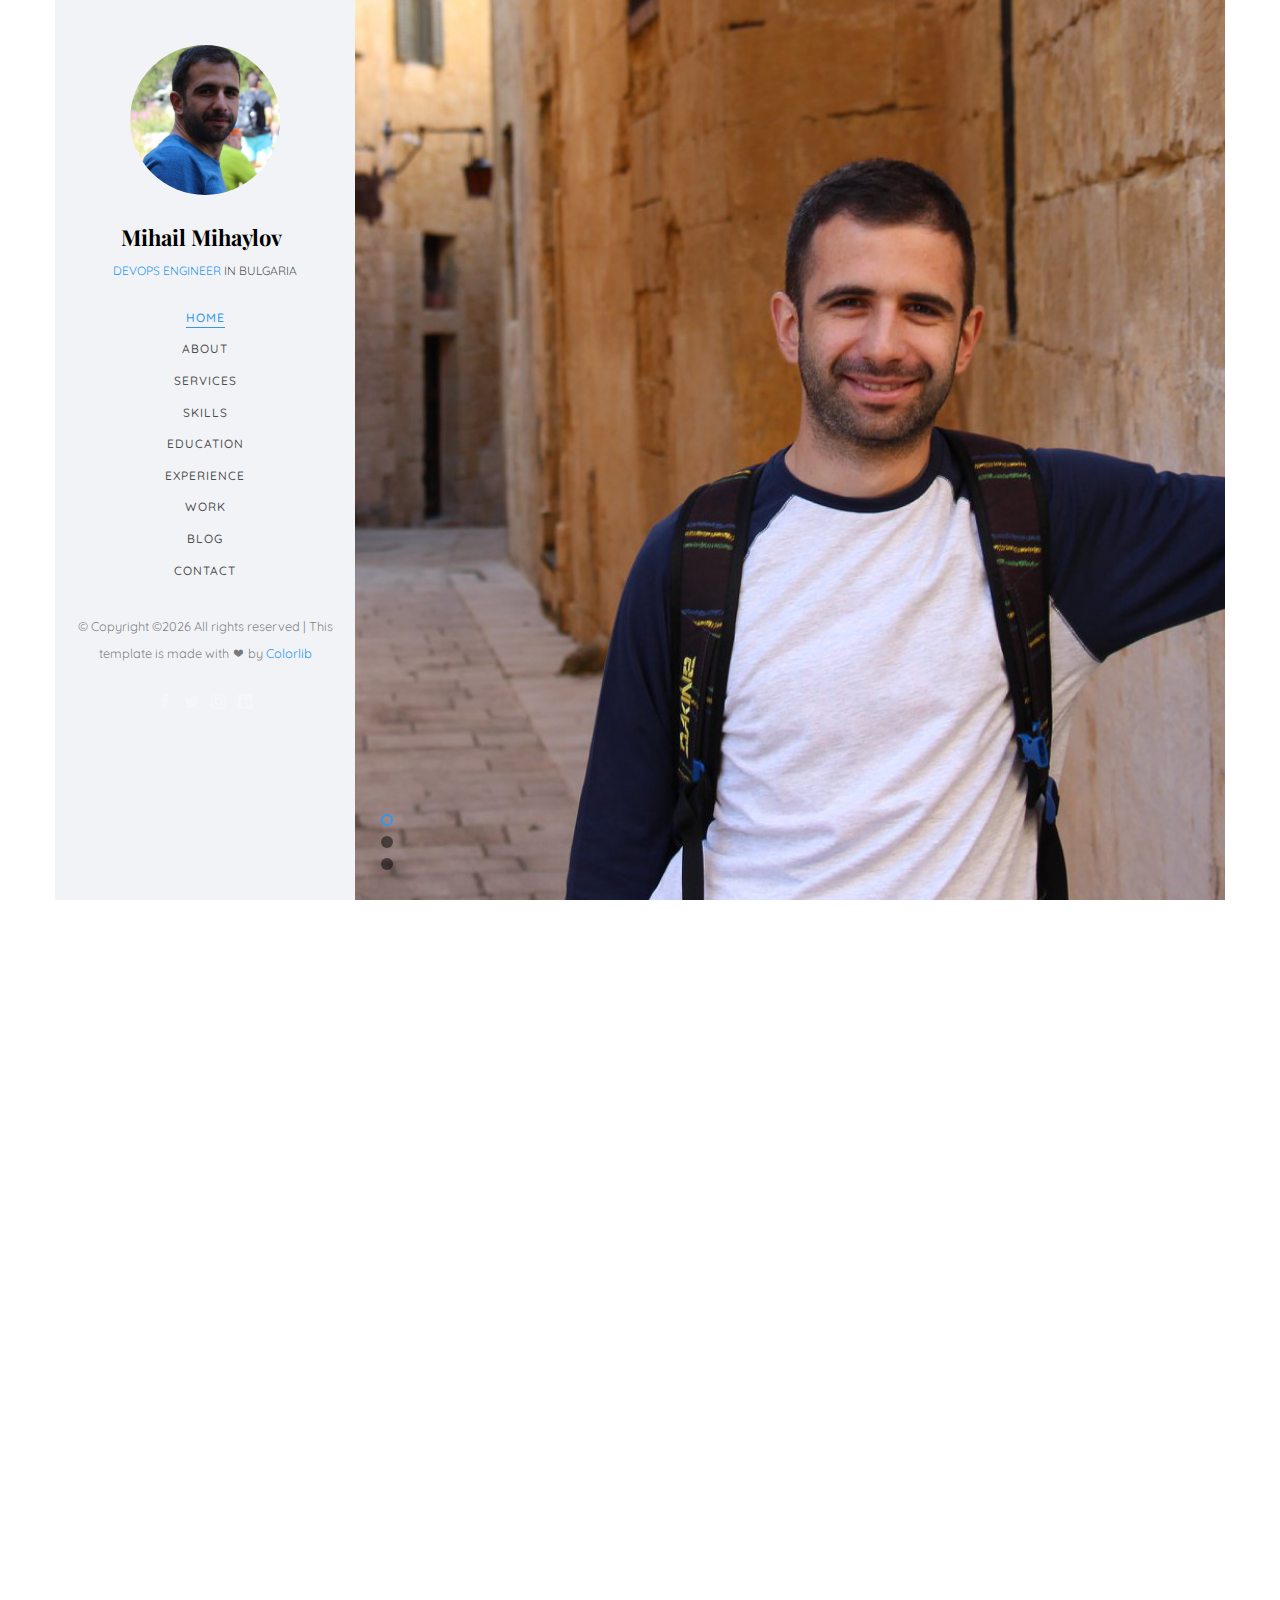
==== commit c77eea6d: "WIP" ====
--- a/misho/index.html
+++ b/misho/index.html
@@ -25,7 +25,7 @@
 
 	<link href="https://fonts.googleapis.com/css?family=Quicksand:300,400,500,700" rel="stylesheet">
 	<link href="https://fonts.googleapis.com/css?family=Playfair+Display:400,400i,700" rel="stylesheet">
-	
+
 	<!-- Animate.css -->
 	<link rel="stylesheet" href="css/animate.css">
 	<!-- Icomoon Icon Fonts-->
@@ -58,7 +58,7 @@
 			<div class="text-center">
 				<div class="author-img" style="background-image: url(images/about.jpg);"></div>
 				<h1 id="colorlib-logo"><a href="index.html">Mihail Mihaylov</a></h1>
-				<span class="position"><a href="#">UI/UX/Designer</a> in Philippines</span>
+				<span class="position"><a href="#">DevOps engineer</a> in Bulgaria</span>
 			</div>
 			<nav id="colorlib-main-menu" role="navigation" class="navbar">
 				<div id="navbar" class="collapse">
@@ -79,12 +79,12 @@
 			<div class="colorlib-footer">
 				<p><small>&copy; <!-- Link back to Colorlib can't be removed. Template is licensed under CC BY 3.0. -->
 Copyright &copy;<script>document.write(new Date().getFullYear());</script> All rights reserved | This template is made with <i class="icon-heart" aria-hidden="true"></i> by <a href="https://colorlib.com" target="_blank">Colorlib</a>
-<!-- Link back to Colorlib can't be removed. Template is licensed under CC BY 3.0. --> </span> <span>Demo Images: <a href="https://unsplash.com/" target="_blank">Unsplash.com</a></span></small></p>
+<!-- Link back to Colorlib can't be removed. Template is licensed under CC BY 3.0. --> </span></small></p>
 				<ul>
-					<li><a href="#"><i class="icon-facebook2"></i></a></li>
-					<li><a href="#"><i class="icon-twitter2"></i></a></li>
-					<li><a href="#"><i class="icon-instagram"></i></a></li>
-					<li><a href="#"><i class="icon-linkedin2"></i></a></li>
+					<li><a href="https://www.facebook.com/misho.mihayloff"><i class="icon-facebook2"></i></a></li>
+					<li><a href="https://twitter.com/mihailgmihaylov"><i class="icon-twitter2"></i></a></li>
+					<li><a href="https://www.instagram.com/misho.mihayloff/"><i class="icon-instagram"></i></a></li>
+					<li><a href="https://www.linkedin.com/in/mihail-mihaylov-50718852/"><i class="icon-linkedin2"></i></a></li>
 				</ul>
 			</div>
 
@@ -101,9 +101,9 @@
 					   			<div class="col-md-6 col-md-offset-3 col-md-pull-3 col-sm-12 col-xs-12 js-fullheight slider-text">
 					   				<div class="slider-text-inner js-fullheight">
 					   					<div class="desc">
-						   					<h1>Hi! <br>I'm Misho</h1>
-						   					<h2>100% html5 bootstrap templates Made by <a href="https://colorlib.com/" target="_blank">colorlib.com</a></h2>
-												<p><a class="btn btn-primary btn-learn">Download CV <i class="icon-download4"></i></a></p>
+						   					<h1 style="color:white">Hi! <br>I'm Misho</h1>
+						   					<h2 style="color:white">A tech geek. A traveler (of a sort). A humour is the best kind of medicine guy (especially in awkward situations).</h2>
+												<p><a href="files/MihailMihaylov.pdf" class="btn btn-primary btn-learn">Download CV <i class="icon-download4"></i></a></p>
 											</div>
 					   				</div>
 					   			</div>
@@ -118,8 +118,24 @@
 					   				<div class="slider-text-inner">
 					   					<div class="desc">
 						   					<h1>I am <br>a DevOps engineer</h1>
-												<h2>100% html5 bootstrap templates Made by <a href="https://colorlib.com/" target="_blank">colorlib.com</a></h2>
+						   					<h2 style="color:white">100% automation 0% hesitation. <a href="https://kubernetes.io/" target="_blank">Kubernetes</a> and <a href="https://prometheus.io/" target="_blank" style="color:red">Prometheus</a> enthusiast. All things <a href="https://cncf.io/" target="_blank" style="color:green">CNCF</a>!</h2>
 												<p><a class="btn btn-primary btn-learn">View Portfolio <i class="icon-briefcase3"></i></a></p>
+											</div>
+					   				</div>
+					   			</div>
+					   		</div>
+				   		</div>
+				   	</li>
+				   	<li style="background-image: url(images/img_bg_3.jpg);">
+				   		<div class="overlay"></div>
+				   		<div class="container-fluid">
+				   			<div class="row">
+					   			<div class="col-md-6 col-md-offset-3 col-md-pull-3 col-sm-12 col-xs-12 js-fullheight slider-text">
+					   				<div class="slider-text-inner">
+					   					<div class="desc">
+						   					<h1>I am a wannabe <a href="https://dailystoic.com/what-is-stoicism-a-definition-3-stoic-exercises-to-get-you-started/" target="_blank" style="color:green">stoic</a>.</h1>
+						   					<h2 style="color:black">A love and desire of wisdom.<br> Do less but do it the right way.<br> Do the just thing.<br> And have the courage to follow your morals!</h2>
+												<p><a href="blog.html" class="btn btn-primary btn-learn">View Blog</a></p>
 											</div>
 					   				</div>
 					   			</div>
@@ -139,8 +155,15 @@
 									<div class="about-desc">
 										<span class="heading-meta">About Us</span>
 										<h2 class="colorlib-heading">Who Am I?</h2>
-										<p><strong>Hi I'm Mihail Mihaylov</strong> Paragraph 1.</p>
-										<p>Paragraph 2.</p>
+										<p><strong>Hi I'm Mihail Mihaylov</strong>
+
+                    </p>
+										<p> Paragraph 2
+                      <img src="images/test.jpg" class="img-responsive" alt="">
+                    </p>
+										<p>I like skiing. Being on top of a mountain, the white void in front of me, the sun above me, friends on my side and without a care in the world... is maybe one of the few truely spectacular moments that give meaning to life.
+                      <img src="images/me-ski.jpg" class="img-responsive" alt="Sölden Tirol Austria">
+                    </p>
 									</div>
 								</div>
 							</div>
@@ -148,32 +171,32 @@
 								<div class="col-md-3 animate-box" data-animate-effect="fadeInLeft">
 									<div class="services color-1">
 										<span class="icon2"><i class="icon-bulb"></i></span>
-										<h3>Graphic Design</h3>
+										<h3>Idea and motivation driven person. There are no bad ideas and all new tasks teach me something I did not know before.</h3>
 									</div>
 								</div>
 								<div class="col-md-3 animate-box" data-animate-effect="fadeInRight">
 									<div class="services color-2">
 										<span class="icon2"><i class="icon-globe-outline"></i></span>
-										<h3>Web Design</h3>
+										<h3>A citizen of the world. The moment we start thinking as one and not a citizens of a countrey will be the moment we conquer our differences.</h3>
 									</div>
 								</div>
 								<div class="col-md-3 animate-box" data-animate-effect="fadeInTop">
 									<div class="services color-3">
 										<span class="icon2"><i class="icon-data"></i></span>
-										<h3>Software</h3>
+										<h3>Data is beautiful. Mathematics, physics, informatics and statistics have a devine beauty that triggers my admirations every time I learn something new there.</h3>
 									</div>
 								</div>
 								<div class="col-md-3 animate-box" data-animate-effect="fadeInBottom">
 									<div class="services color-4">
 										<span class="icon2"><i class="icon-phone3"></i></span>
-										<h3>Application</h3>
+										<h3>"Today's science fiction is tomorrow's science fact" - Isaac Asimov. We have the power to create and "bring to life" basic technology ecosystems and robotic logic. Therefore we are entitled to it.</h3>
 									</div>
 								</div>
 							</div>
 							<div class="row">
 								<div class="col-md-12 animate-box" data-animate-effect="fadeInLeft">
 									<div class="hire">
-										<h2>I am happy to know you <br>that 300+ projects done sucessfully!</h2>
+										<h2>Feynman quote <br>that 300+ projects done sucessfully!</h2>
 										<a href="#" class="btn-hire">Hire me</a>
 									</div>
 								</div>
@@ -183,8 +206,6 @@
 				</div>
 			</section>
 
-
-			
 			<section class="colorlib-services" data-section="services">
 				<div class="colorlib-narrow-content">
 					<div class="row">
@@ -263,7 +284,7 @@
 					</div>
 				</div>
 			</section>
-			
+
 			<div id="colorlib-counter" class="colorlib-counters" style="background-image: url(images/cover_bg_1.jpg);" data-stellar-background-ratio="0.5">
 				<div class="overlay"></div>
 				<div class="colorlib-narrow-content">
@@ -271,20 +292,20 @@
 					</div>
 					<div class="row">
 						<div class="col-md-3 text-center animate-box">
-							<span class="colorlib-counter js-counter" data-from="0" data-to="309" data-speed="5000" data-refresh-interval="50"></span>
-							<span class="colorlib-counter-label">Cups of coffee</span>
+							<span class="colorlib-counter js-counter" data-from="0" data-to="783" data-speed="5000" data-refresh-interval="50"></span>
+							<span class="colorlib-counter-label">Cups of black tee</span>
 						</div>
 						<div class="col-md-3 text-center animate-box">
-							<span class="colorlib-counter js-counter" data-from="0" data-to="356" data-speed="5000" data-refresh-interval="50"></span>
-							<span class="colorlib-counter-label">Projects</span>
+							<span class="colorlib-counter js-counter" data-from="0" data-to="7" data-speed="5000" data-refresh-interval="50"></span>
+							<span class="colorlib-counter-label">Companies worked for</span>
 						</div>
 						<div class="col-md-3 text-center animate-box">
-							<span class="colorlib-counter js-counter" data-from="0" data-to="30" data-speed="5000" data-refresh-interval="50"></span>
-							<span class="colorlib-counter-label">Clients</span>
+							<span class="colorlib-counter js-counter" data-from="0" data-to="12" data-speed="5000" data-refresh-interval="50"></span>
+							<span class="colorlib-counter-label">Years of experience</span>
 						</div>
 						<div class="col-md-3 text-center animate-box">
-							<span class="colorlib-counter js-counter" data-from="0" data-to="10" data-speed="5000" data-refresh-interval="50"></span>
-							<span class="colorlib-counter-label">Partners</span>
+							<span class="colorlib-counter js-counter" data-from="0" data-to="1024" data-speed="5000" data-refresh-interval="50"></span>
+							<span class="colorlib-counter-label">Hours of CS:GO and StarCraft2</span>
 						</div>
 					</div>
 				</div>
@@ -300,35 +321,14 @@
 					</div>
 					<div class="row">
 						<div class="col-md-12 animate-box" data-animate-effect="fadeInLeft">
-							<p>The Big Oxmox advised her not to do so, because there were thousands of bad Commas, wild Question Marks and devious Semikoli, but the Little Blind Text didn’t listen. She packed her seven versalia, put her initial into the belt and made herself on the way.</p>
+							<p>“Above all, it is necessary for a person to have a true self-estimate, for we commonly think we can do more than we really can.”</p>
+              <p>Seneca, On Tranquility Of Mind, 5.2</p>
 						</div>
 						<div class="col-md-6 animate-box" data-animate-effect="fadeInLeft">
 							<div class="progress-wrap">
-								<h3>Photoshop</h3>
+								<h3>Kubernetes</h3>
 								<div class="progress">
-								 	<div class="progress-bar color-1" role="progressbar" aria-valuenow="75"
-								  	aria-valuemin="0" aria-valuemax="100" style="width:75%">
-								    <span>75%</span>
-								  	</div>
-								</div>
-							</div>
-						</div>
-						<div class="col-md-6 animate-box" data-animate-effect="fadeInRight">
-							<div class="progress-wrap">
-								<h3>jQuery</h3>
-								<div class="progress">
-								 	<div class="progress-bar color-2" role="progressbar" aria-valuenow="60"
-								  	aria-valuemin="0" aria-valuemax="100" style="width:60%">
-								    <span>60%</span>
-								  	</div>
-								</div>
-							</div>
-						</div>
-						<div class="col-md-6 animate-box" data-animate-effect="fadeInLeft">
-							<div class="progress-wrap">
-								<h3>HTML5</h3>
-								<div class="progress">
-								 	<div class="progress-bar color-3" role="progressbar" aria-valuenow="85"
+								 	<div class="progress-bar color-1" role="progressbar" aria-valuenow="85"
 								  	aria-valuemin="0" aria-valuemax="100" style="width:85%">
 								    <span>85%</span>
 								  	</div>
@@ -337,18 +337,40 @@
 						</div>
 						<div class="col-md-6 animate-box" data-animate-effect="fadeInRight">
 							<div class="progress-wrap">
-								<h3>CSS3</h3>
+								<h3>Prometheus</h3>
+								<div class="progress">
+								 	<div class="progress-bar color-2" role="progressbar" aria-valuenow="80"
+								  	aria-valuemin="0" aria-valuemax="100" style="width:80%">
+								    <span>80%</span>
+								  	</div>
+								</div>
+							</div>
+						</div>
+						<div class="col-md-6 animate-box" data-animate-effect="fadeInLeft">
+							<div class="progress-wrap">
+								<h3>Linux</h3>
+								<div class="progress">
+								 	<div class="progress-bar color-3" role="progressbar" aria-valuenow="70"
+								  	aria-valuemin="0" aria-valuemax="100" style="width:70%">
+								    <span>70%</span>
+								  	</div>
+								</div>
+							</div>
+						</div>
+						<div class="col-md-6 animate-box" data-animate-effect="fadeInRight">
+							<div class="progress-wrap">
+								<h3>Networking</h3>
 								<div class="progress">
 								 	<div class="progress-bar color-4" role="progressbar" aria-valuenow="90"
 								  	aria-valuemin="0" aria-valuemax="100" style="width:90%">
-								    <span>90%</span>
+								    <span>65%</span>
 								  	</div>
 								</div>
 							</div>
 						</div>
 						<div class="col-md-6 animate-box" data-animate-effect="fadeInLeft">
 							<div class="progress-wrap">
-								<h3>WordPress</h3>
+								<h3>RDBMS</h3>
 								<div class="progress">
 								 	<div class="progress-bar color-5" role="progressbar" aria-valuenow="70"
 								  	aria-valuemin="0" aria-valuemax="100" style="width:70%">
@@ -359,11 +381,11 @@
 						</div>
 						<div class="col-md-6 animate-box" data-animate-effect="fadeInRight">
 							<div class="progress-wrap">
-								<h3>SEO</h3>
+								<h3>Scripting</h3>
 								<div class="progress">
 								 	<div class="progress-bar color-6" role="progressbar" aria-valuenow="80"
 								  	aria-valuemin="0" aria-valuemax="100" style="width:80%">
-								    <span>80%</span>
+								    <span>65%</span>
 								  	</div>
 								</div>
 							</div>
--- a/misho/css/style.css
+++ b/misho/css/style.css
@@ -33,6 +33,12 @@
 
 p {
   margin-bottom: 1.5em; }
+
+h2, h3, h4, h5, h6 {
+  color: #000;
+  font-family: "Playfair Display", Georgia, serif;
+  font-weight: 400;
+  margin: 0 0 30px 0; }
 
 h1, h2, h3, h4, h5, h6 {
   color: #000;
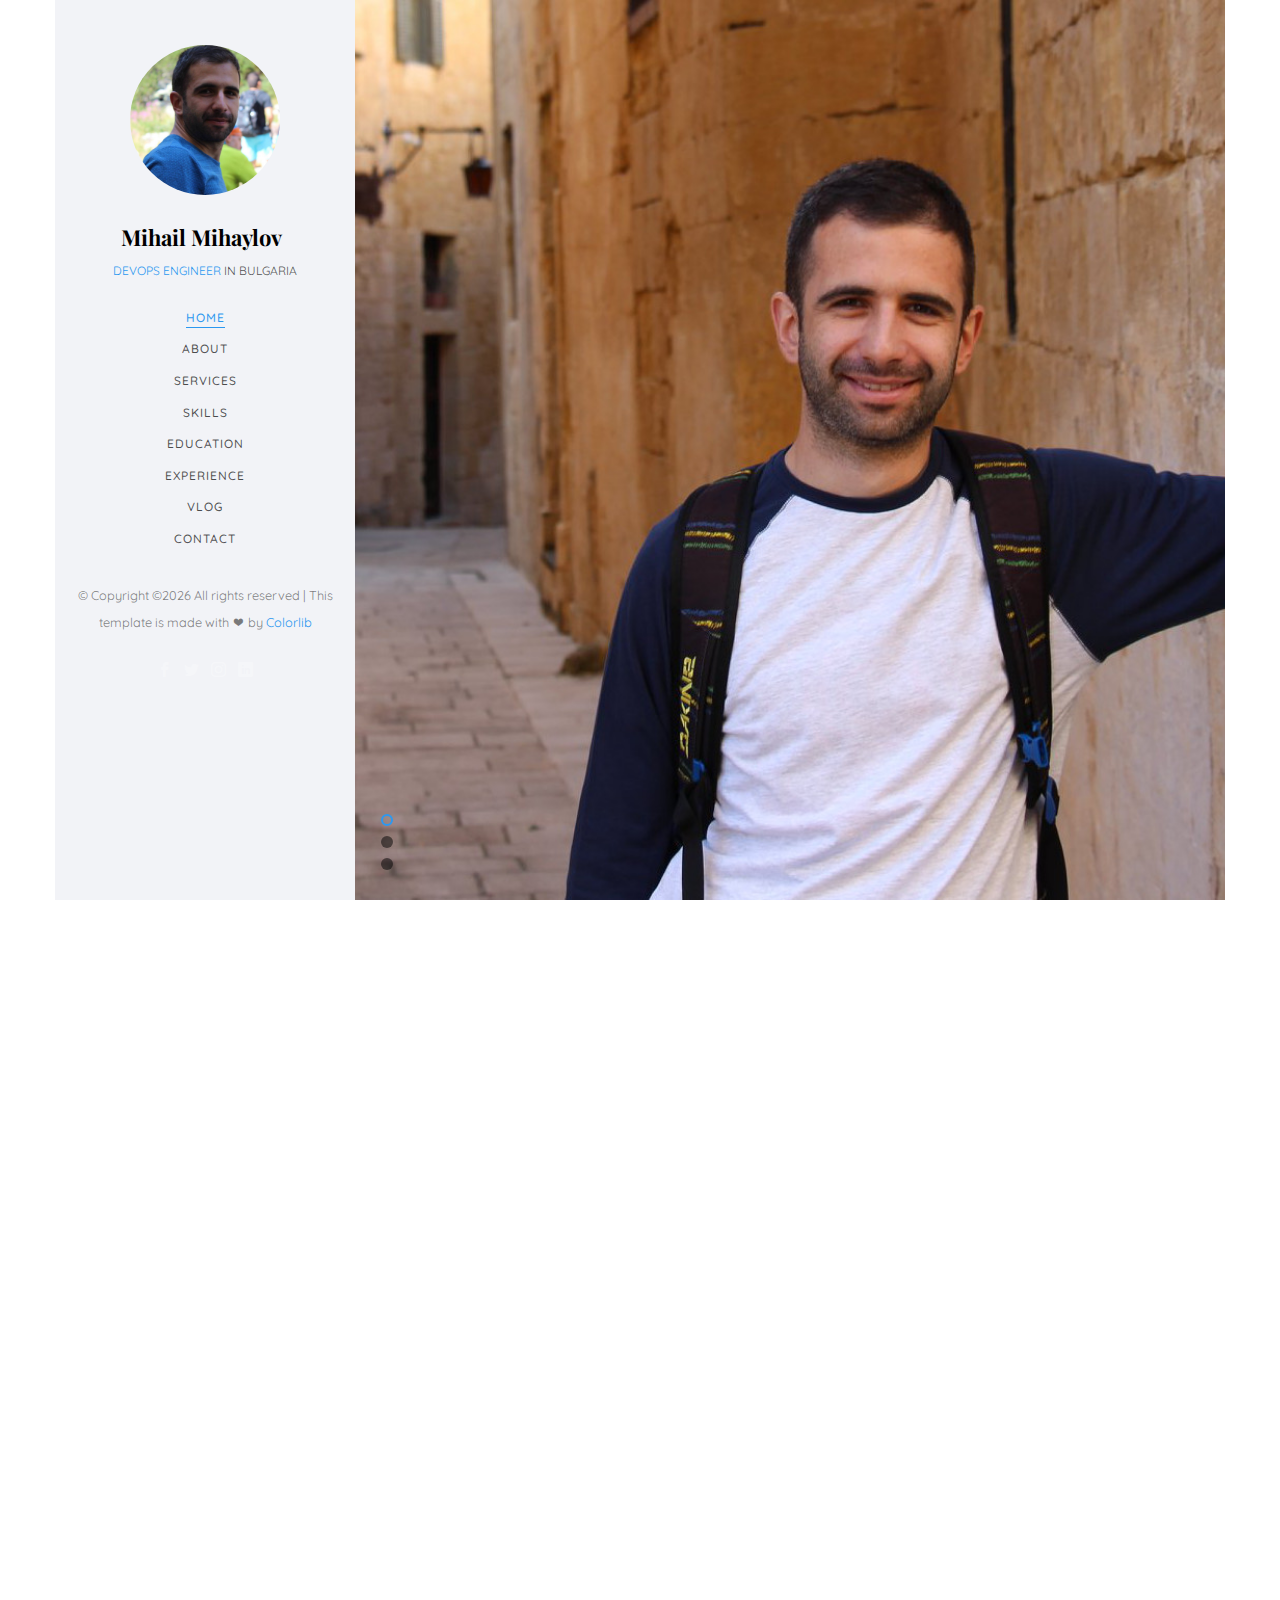
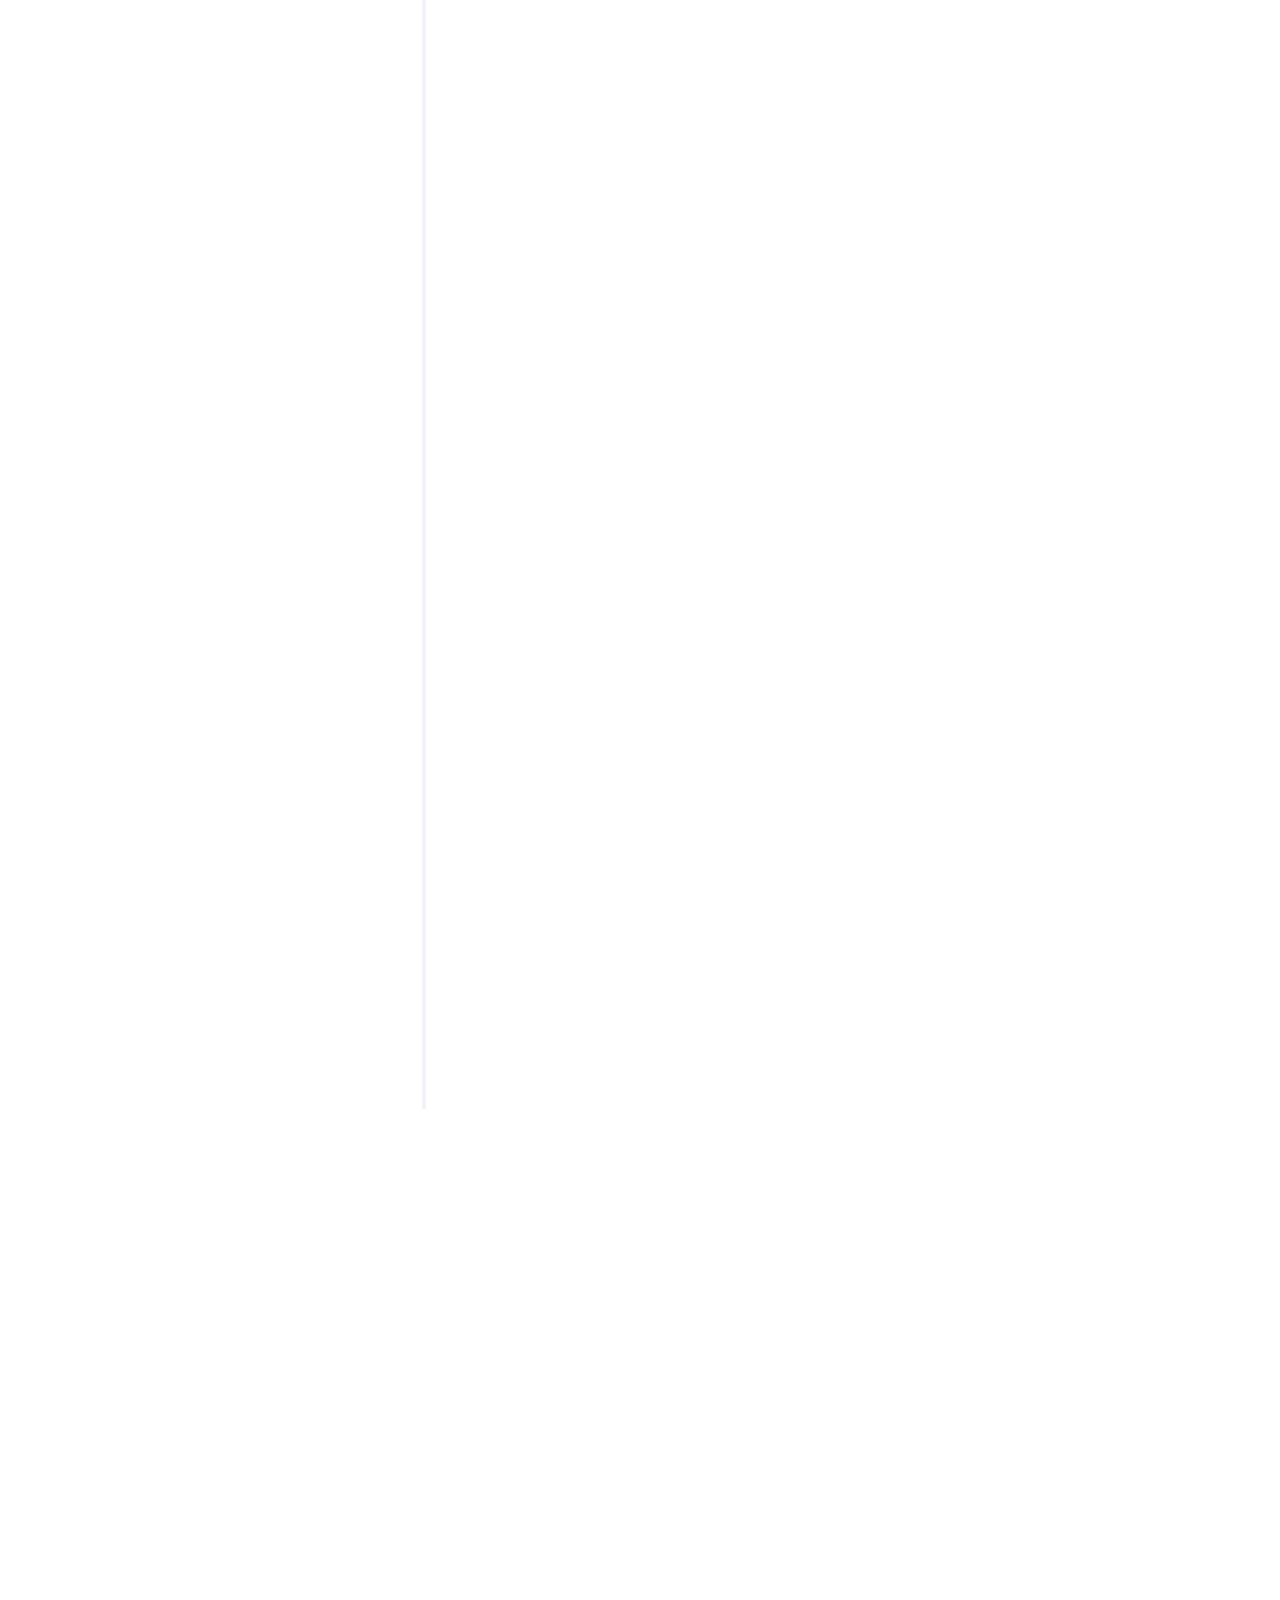
==== commit 2f48ab1b: "Add some data and structure to the webpage" ====
--- a/misho/index.html
+++ b/misho/index.html
@@ -69,8 +69,10 @@
 						<li><a href="#" data-nav-section="skills">Skills</a></li>
 						<li><a href="#" data-nav-section="education">Education</a></li>
 						<li><a href="#" data-nav-section="experience">Experience</a></li>
+            <!--
 						<li><a href="#" data-nav-section="work">Work</a></li>
-						<li><a href="#" data-nav-section="blog">Blog</a></li>
+            -->
+						<li><a href="#" data-nav-section="blog">Vlog</a></li>
 						<li><a href="#" data-nav-section="contact">Contact</a></li>
 					</ul>
 				</div>
@@ -135,7 +137,7 @@
 					   					<div class="desc">
 						   					<h1>I am a wannabe <a href="https://dailystoic.com/what-is-stoicism-a-definition-3-stoic-exercises-to-get-you-started/" target="_blank" style="color:green">stoic</a>.</h1>
 						   					<h2 style="color:black">A love and desire of wisdom.<br> Do less but do it the right way.<br> Do the just thing.<br> And have the courage to follow your morals!</h2>
-												<p><a href="blog.html" class="btn btn-primary btn-learn">View Blog</a></p>
+												<p><a href="https://www.youtube.com/channel/UC-mdJTpGmyMJ71sKzPZz2AQ" class="btn btn-primary btn-learn">View Vlog</a></p>
 											</div>
 					   				</div>
 					   			</div>
@@ -158,11 +160,16 @@
 										<p><strong>Hi I'm Mihail Mihaylov</strong>
 
                     </p>
-										<p> Paragraph 2
-                      <img src="images/test.jpg" class="img-responsive" alt="">
+										<p> An adventure lover, a thrill-seeker, with a cheerful attitude and an open-minded approach to the world.
+                      <img src="images/me-in-vienna.jpg" class="img-responsive" alt="">
                     </p>
-										<p>I like skiing. Being on top of a mountain, the white void in front of me, the sun above me, friends on my side and without a care in the world... is maybe one of the few truely spectacular moments that give meaning to life.
+										<p>I have a passion for skiing. Being on top of a mountain, the white void in front of me,
+                      the sun above me, friends on my side, and without a care in the world... is maybe one of
+                      the few truly spectacular moments that give meaning to life.
                       <img src="images/me-ski.jpg" class="img-responsive" alt="Sölden Tirol Austria">
+                    </p>
+										<p> I play StarCraft2 and watch eSports (CS:GO and SC2). Go HeRoMaRinE! Also, check out <a href="https://www.youtube.com/channel/UC-mdJTpGmyMJ71sKzPZz2AQ">my YouTube channel</a> with SC2 games in the Diamond league.
+                      <img src="images/SC2-cast.png" class="img-responsive" alt="SC2 stream">
                     </p>
 									</div>
 								</div>
@@ -171,19 +178,19 @@
 								<div class="col-md-3 animate-box" data-animate-effect="fadeInLeft">
 									<div class="services color-1">
 										<span class="icon2"><i class="icon-bulb"></i></span>
-										<h3>Idea and motivation driven person. There are no bad ideas and all new tasks teach me something I did not know before.</h3>
+										<h3>Idea and motivation-driven person. There are no bad ideas and all new tasks teach me something I did not know before.</h3>
 									</div>
 								</div>
 								<div class="col-md-3 animate-box" data-animate-effect="fadeInRight">
 									<div class="services color-2">
 										<span class="icon2"><i class="icon-globe-outline"></i></span>
-										<h3>A citizen of the world. The moment we start thinking as one and not a citizens of a countrey will be the moment we conquer our differences.</h3>
+										<h3>A citizen of the world. The moment we start thinking as one and not as citizens of a one country will be the moment we conquer our differences.</h3>
 									</div>
 								</div>
 								<div class="col-md-3 animate-box" data-animate-effect="fadeInTop">
 									<div class="services color-3">
 										<span class="icon2"><i class="icon-data"></i></span>
-										<h3>Data is beautiful. Mathematics, physics, informatics and statistics have a devine beauty that triggers my admirations every time I learn something new there.</h3>
+										<h3>Data is beautiful. Mathematics, physics, informatics, and statistics have a divine beauty that triggers my admiration every time I learn something new there.</h3>
 									</div>
 								</div>
 								<div class="col-md-3 animate-box" data-animate-effect="fadeInBottom">
@@ -196,8 +203,7 @@
 							<div class="row">
 								<div class="col-md-12 animate-box" data-animate-effect="fadeInLeft">
 									<div class="hire">
-										<h2>Feynman quote <br>that 300+ projects done sucessfully!</h2>
-										<a href="#" class="btn-hire">Hire me</a>
+										<h2>The first principle is that you must not fool yourself and you are the easiest person to fool. <br>Richard Feynman</h2>
 									</div>
 								</div>
 							</div>
@@ -211,29 +217,29 @@
 					<div class="row">
 						<div class="col-md-6 col-md-offset-3 col-md-pull-3 animate-box" data-animate-effect="fadeInLeft">
 							<span class="heading-meta">What I do?</span>
-							<h2 class="colorlib-heading">Here are some of my expertise</h2>
+							<h2 class="colorlib-heading">Here are some of the expertise I have and cherish the most</h2>
 						</div>
 					</div>
 					<div class="row row-pt-md">
 						<div class="col-md-4 text-center animate-box">
 							<div class="services color-1">
 								<span class="icon">
-									<i class="icon-bulb"></i>
+									<i class="icon-server"></i>
 								</span>
 								<div class="desc">
-									<h3>Innovative Ideas</h3>
-									<p>Separated they live in Bookmarksgrove right at the coast of the Semantics</p>
+									<h3>Infrastructure Engineering</h3>
+                  <p>Design, implementation, and support of multi-cloud, multi-region, state-of-the-art IT infrastructure systems... with a grain of passion.</p>
 								</div>
 							</div>
 						</div>
 						<div class="col-md-4 text-center animate-box">
 							<div class="services color-2">
 								<span class="icon">
-									<i class="icon-data"></i>
+									<i class="icon-bulb"></i>
 								</span>
 								<div class="desc">
-									<h3>Software</h3>
-									<p>Separated they live in Bookmarksgrove right at the coast of the Semantics</p>
+									<h3>Smart and hard work</h3>
+									<p>"Give me 6 hours to chop down a tree and I'll spend the first 4 sharpening my axe." - Abe Lincoln</br>I am eager to be in that place where the system and I work as one with a flow.</p>
 								</div>
 							</div>
 						</div>
@@ -243,8 +249,8 @@
 									<i class="icon-phone3"></i>
 								</span>
 								<div class="desc">
-									<h3>Application</h3>
-									<p>Separated they live in Bookmarksgrove right at the coast of the Semantics</p>
+									<h3>Development</h3>
+									<p>The sheer joy of creating a "living thing" by simply... writing a code on a redactor. I have always admired this and aimed at this particular freedom that technology gives us.</p>
 								</div>
 							</div>
 						</div>
@@ -254,30 +260,30 @@
 									<i class="icon-layers2"></i>
 								</span>
 								<div class="desc">
-									<h3>Graphic Design</h3>
-									<p>Separated they live in Bookmarksgrove right at the coast of the Semantics</p>
+									<h3>CI/CD</h3>
+                  <p>Develop a pipeline that produces new iterations, tests for issues or puts together the pieces of software in seconds by simply... a click. This is hard to achieve but mind-blowing when done.</p>
 								</div>
 							</div>
 						</div>
 						<div class="col-md-4 text-center animate-box">
 							<div class="services color-5">
 								<span class="icon">
-									<i class="icon-data"></i>
+									<i class="icon-battery"></i>
 								</span>
 								<div class="desc">
-									<h3>Software</h3>
-									<p>Separated they live in Bookmarksgrove right at the coast of the Semantics</p>
+									<h3>Motivation</h3>
+                  <p>When a stoic wakes up, he/she is eager to get out of bed and start exploring. People are not made for sleeping! I am always searching for my passion, my motivation, my X-factor in my work in my personal life, and in everything.</p>
 								</div>
 							</div>
 						</div>
 						<div class="col-md-4 text-center animate-box">
 							<div class="services color-6">
 								<span class="icon">
-									<i class="icon-phone3"></i>
+									<i class="icon-heart"></i>
 								</span>
 								<div class="desc">
-									<h3>Application</h3>
-									<p>Separated they live in Bookmarksgrove right at the coast of the Semantics</p>
+									<h3>Honesty</h3>
+                  <p>Treat people the way you want to be treated! Honest communication always pays off as we develop stronger bonds and people value that the most. Also, do not forget to be honest with the most ruthless person you know - yourself.</p>
 								</div>
 							</div>
 						</div>
@@ -409,7 +415,7 @@
 									<div class="panel panel-default">
 									    <div class="panel-heading" role="tab" id="headingOne">
 									        <h4 class="panel-title">
-									            <a data-toggle="collapse" data-parent="#accordion" href="#collapseOne" aria-expanded="true" aria-controls="collapseOne">Master Degree Graphic Design
+									          <a data-toggle="collapse" data-parent="#accordion" href="#collapseOne" aria-expanded="true" aria-controls="collapseOne">Bachelor Degree of Information Systems
 									            </a>
 									        </h4>
 									    </div>
@@ -417,10 +423,10 @@
 									         <div class="panel-body">
 									            <div class="row">
 										      		<div class="col-md-6">
-										      			<p>Far far away, behind the word mountains, far from the countries Vokalia and Consonantia, there live the blind texts. </p>
+										      			<p>Graduated FMI Sofia (Faculty of Mathematics and Informatics in Sofia University, Bulgaria) in 2012.  </p>
 										      		</div>
 										      		<div class="col-md-6">
-										      			<p>Separated they live in Bookmarksgrove right at the coast of the Semantics, a large language ocean.</p>
+                                <p>Bachelor in Information Systems - Informatics and Computer Science.</p>
 										      		</div>
 										      	</div>
 									         </div>
@@ -428,31 +434,48 @@
 									</div>
 									<div class="panel panel-default">
 									    <div class="panel-heading" role="tab" id="headingTwo">
-									        <h4 class="panel-title">
-									            <a class="collapsed" data-toggle="collapse" data-parent="#accordion" href="#collapseTwo" aria-expanded="false" aria-controls="collapseTwo">Bachelor Degree of Computer Science
-									            </a>
+									      <h4 class="panel-title">
+									        <a class="collapsed" data-toggle="collapse" data-parent="#accordion" href="#collapseTwo" aria-expanded="false" aria-controls="collapseTwo">High School of Mathematics "Acad. Kiril Popov" - Plovdiv, Bulgaria
+ 									        </a>
 									        </h4>
 									    </div>
 									    <div id="collapseTwo" class="panel-collapse collapse" role="tabpanel" aria-labelledby="headingTwo">
 									        <div class="panel-body">
-									            <p>Far far away, behind the word <strong>mountains</strong>, far from the countries Vokalia and Consonantia, there live the blind texts. Separated they live in Bookmarksgrove right at the coast of the Semantics, a large language ocean.</p>
-													<ul>
-														<li>Separated they live in Bookmarksgrove right</li>
-														<li>Separated they live in Bookmarksgrove right</li>
-													</ul>
+									          <p>Above all, I have met one of the best people I know there and achieved <strong>extraordinary</strong> friendships. During those high-school years, I found my true passion in: </p>
+													  <ul>
+														  <li>Linux</li>
+                              <li>Programming and computer science</li>
+														  <li>Football</li>
+														  <li>Fantasy books</li>
+													  </ul>
+
+                            I developed my personality and ethics there and then and I am truly grateful for those years.
 									        </div>
 									    </div>
 									</div>
 									<div class="panel panel-default">
 									    <div class="panel-heading" role="tab" id="headingThree">
 									        <h4 class="panel-title">
-									            <a class="collapsed" data-toggle="collapse" data-parent="#accordion" href="#collapseThree" aria-expanded="false" aria-controls="collapseThree">Diploma in Information Technology
+									            <a class="collapsed" data-toggle="collapse" data-parent="#accordion" href="#collapseThree" aria-expanded="false" aria-controls="collapseThree">Many courses
 									            </a>
 									        </h4>
 									    </div>
 									    <div id="collapseThree" class="panel-collapse collapse" role="tabpanel" aria-labelledby="headingThree">
 									        <div class="panel-body">
-									            <p>Far far away, behind the word <strong>mountains</strong>, far from the countries Vokalia and Consonantia, there live the blind texts. Separated they live in Bookmarksgrove right at the coast of the Semantics, a large language ocean.</p>	
+                            <p>
+                              Throughout those many years, I have taken many courses both on and off of work.
+                              I feel that naming them in a structured manner has little or less meaning now as this will be missing the point.
+                            </p>
+                            <p>
+                              The purpose is not to learn AWS, Kubernetes, or to get proficient in some technology.
+                              The purpose is to learn how... how to learn! The best skill to develop is having the tranquility of mind to follow the line of teaching.
+                              To develop a learning structure that best suits yourself and is both efficient and long-lasting.
+                              To develop a strong will and patience.
+                            </p>
+                            <p>
+                              I will continue taking courses, both online and in a group environment because we have always something to learn.
+                              And the moment you start thinking you know everything is the moment you know nothing (you know nothing, John Snow :D ).
+                            </p>
 									        </div>
 									    </div>
 									</div>
@@ -460,27 +483,24 @@
 									<div class="panel panel-default">
 									    <div class="panel-heading" role="tab" id="headingFour">
 									        <h4 class="panel-title">
-									            <a class="collapsed" data-toggle="collapse" data-parent="#accordion" href="#collapseFour" aria-expanded="false" aria-controls="collapseFour">Diploma in Information Technology
+									            <a class="collapsed" data-toggle="collapse" data-parent="#accordion" href="#collapseFour" aria-expanded="false" aria-controls="collapseFour">Conferences
 									            </a>
 									        </h4>
 									    </div>
 									    <div id="collapseFour" class="panel-collapse collapse" role="tabpanel" aria-labelledby="headingFour">
 									        <div class="panel-body">
-									            <p>Far far away, behind the word <strong>mountains</strong>, far from the countries Vokalia and Consonantia, there live the blind texts. Separated they live in Bookmarksgrove right at the coast of the Semantics, a large language ocean.</p>	
-									        </div>
-									    </div>
-									</div>
-
-									<div class="panel panel-default">
-									    <div class="panel-heading" role="tab" id="headingFive">
-									        <h4 class="panel-title">
-									            <a class="collapsed" data-toggle="collapse" data-parent="#accordion" href="#collapseFive" aria-expanded="false" aria-controls="collapseFive">High School Secondary Education
-									            </a>
-									        </h4>
-									    </div>
-									    <div id="collapseFive" class="panel-collapse collapse" role="tabpanel" aria-labelledby="headingFive">
-									        <div class="panel-body">
-									            <p>Far far away, behind the word <strong>mountains</strong>, far from the countries Vokalia and Consonantia, there live the blind texts. Separated they live in Bookmarksgrove right at the coast of the Semantics, a large language ocean.</p>	
+                            <p>
+                              I feel that one of the best places to gather knowledge about a topic is a conference in which you meet with people, that work in the field, have proficient experience, or simply share the issues and pitfalls you have. But above all, a conference is a place to develop a passion and a purpose.
+                            </p>
+                            <p>
+                              Usually, people present new and trendy stuff at a conference, share their experience, or simply give you a heads up on a new and crafty way of doing things. But they also inspire you to do as they've done.
+                            </p>
+                            <p>
+                              I particularly like attending conferences like <a href="https://events.linuxfoundation.org/">KubeCon</a> or <a href="https://promcon.io/">PromCon</a> in which you can meet and have a piece of the minds of the top people in the field.
+                            </p>
+                            <p>
+                              But also, I like attending non-technical and purely science conferences like those <a href="https://ratio.bg/events/" target="_blank">Ratio</a> and other non-government organizations are organising in Sofia.
+                            </p>
 									        </div>
 									    </div>
 									</div>
@@ -510,8 +530,10 @@
 					               </div>
 
 					               <div class="timeline-label">
-					                  <h2><a href="#">Full Stack Developer</a> <span>2017-2018</span></h2>
-					                  <p>Tolerably earnestly middleton extremely distrusts she boy now not. Add and offered prepare how cordial two promise. Greatly who affixed suppose but enquire compact prepare all put. Added forth chief trees but rooms think may.</p>
+					                  <h2><a href="#">DevOps Engineer</a> <span>2016-onward</span></h2>
+                            <p>Everything from CI/CD to automating cloud infrastructure setup and high availability. My preferred stack is AWS/GCloud and technologies like Kubernetes, Terraform, the ELK stack, Prometheus, and everything CNCF.</p>
+                            <p>I truly believe in the infrastructure-as-a-code way and believe that automating mundane stuff holds the true art of our profession.</p>
+                            <p>I have done a great deal with tools like Puppet and Ansible, but like to focus on more "new-wave" state-of-the-art solutions like Kubernetes.</p>
 					               </div>
 					            </div>
 					         </article>
@@ -523,8 +545,15 @@
 					                  <i class="icon-pen2"></i>
 					               </div>
 					               <div class="timeline-label">
-					               	<h2><a href="#">Front End Developer at Google Company</a> <span>2017-2018</span></h2>
-					                  <p>Even the all-powerful Pointing has no control about the blind texts it is an almost unorthographic life One day however a small line of blind text by the name of Lorem Ipsum decided to leave for the far World of Grammar.</p>
+					               	<h2><a href="#">Cloud Infrastructure Engineer</a> <span>2014-2016</span></h2>
+					                <p>
+                            Working on a services-oriented company, I was developing proficiency in cloud infrastructure management and migration to the cloud.
+                            Primarily on Microsoft Azure, I was trying out best practices in the CI/CD approach with newly developed and innovative cloud-based tools.
+                            This proved to be a crucial lesson for when I had to automate the same processes across cross-cloud.
+                          </p>
+					                <p>
+                            To actually try to manage all the infrastructure in a "born in the cloud" company was a challenge to me that proved to be more fun than work.
+                          </p>
 					               </div>
 					            </div>
 					         </article>
@@ -535,8 +564,17 @@
 					                  <i class="icon-pen2"></i>
 					               </div>
 					               <div class="timeline-label">
-					               	<h2><a href="#">System Analyst</a> <span>2017-2018</span></h2>
-					                  <p>Even the all-powerful Pointing has no control about the blind texts it is an almost unorthographic life One day however a small line of blind text by the name of Lorem Ipsum decided to leave for the far World of Grammar.</p>
+					               	<h2><a href="#">DBA</a> <span>2012-2014</span></h2>
+					                <p>
+                            An exciting endeavor into my passion for data and databases.
+                            One of my most favorite topics from University proved out to be a very good profession as well.
+                            Relational databases are not only mathematical marvels of pure algebra and vectors,
+                            but also an exciting adventure into the depths of the core of every infrastructure system or application.
+                          </p>
+                          <p>
+                            I was not expecting to face so much critical production workload with almost 0 downtime tolerance, though.
+                            This proved to be full of excitement and extremities and me - a bit of a thrill-seeker.
+                          </p>
 					               </div>
 					            </div>
 					         </article>
@@ -547,8 +585,14 @@
 					                  <i class="icon-pen2"></i>
 					               </div>
 					               <div class="timeline-label">
-					               	<h2><a href="#">Creative Designer</a> <span>2017-2018</span></h2>
-					                  <p>Even the all-powerful Pointing has no control about the blind texts it is an almost unorthographic life One day however a small line of blind text by the name of Lorem Ipsum decided to leave for the far World of Grammar.</p>
+					               	<h2><a href="#">Infrastructure and Integrations Engineer</a> <span>2010-2012</span></h2>
+					                <p>
+                            A straight-out-of-university experience with actual physical servers, wiring, complex data machines, and... projects that generate revenue.
+                            Funny enough, those things were in the depths of the theoretical for me up to this point.
+                          </p>
+					                <p>
+                            My first "being part of a project" experience. My first team with its team environment and team hierarchy. My first real success and real pride.
+                          </p>
 					               </div>
 					            </div>
 					         </article>
@@ -559,24 +603,34 @@
 					                  <i class="icon-pen2"></i>
 					               </div>
 					               <div class="timeline-label">
-					               	<h2><a href="#">UI/UX Designer at Envato</a> <span>2017-2018</span></h2>
-					                  <p>Even the all-powerful Pointing has no control about the blind texts it is an almost unorthographic life One day however a small line of blind text by the name of Lorem Ipsum decided to leave for the far World of Grammar.</p>
+					               	<h2><a href="#">Web hosting technical support</a> <span>2009-2010</span></h2>
+					                <p>
+                            A "half of the infrastructure is down on my first night shift alone" experience for me.
+                          </p>
+					                <p>
+                            A true DevOps or infrastructure engineer has to have some true experience in web hosting! This was mine. Brief, yes, but exciting.
+                          </p>
+					                <p>
+                            I am most proud that I was able to grasp and learn by heart many many core IT concepts like DNS, server, networking layers, monitoring, issue tracking, and most of all - the difference between authentication and authorization!!!
+                            Why I was able to learn them in this short period? Because I had to teach them to our customers and this is the Richard Feynman's way.
+                          </p>
 					               </div>
 					            </div>
 					         </article>
 
 					         <article class="timeline-entry begin animate-box" data-animate-effect="fadeInBottom">
 					            <div class="timeline-entry-inner">
-					               <div class="timeline-icon color-none">
-					               </div>
+					              <div class="timeline-icon color-none">
+					              </div>
 					            </div>
 					         </article>
-					      </div>
-					   </div>
-				   </div>
+					       </div>
+					  </div>
+				  </div>
 				</div>
 			</section>
 
+      <!--
 			<section class="colorlib-work" data-section="work">
 				<div class="colorlib-narrow-content">
 					<div class="row">
@@ -684,55 +738,56 @@
 					</div>
 					<div class="row">
 						<div class="col-md-12 animate-box">
-							<p><a href="#" class="btn btn-primary btn-lg btn-load-more">Load more <i class="icon-reload"></i></a></p>
+							<p><a href="https://www.youtube.com/channel/UC-mdJTpGmyMJ71sKzPZz2AQ" class="btn btn-primary btn-lg btn-load-more">Load more from YouTube<i class="icon-reload"></i></a></p>
 						</div>
 					</div>
 				</div>
 			</section>
+      -->
 
 			<section class="colorlib-blog" data-section="blog">
 				<div class="colorlib-narrow-content">
 					<div class="row">
 						<div class="col-md-6 col-md-offset-3 col-md-pull-3 animate-box" data-animate-effect="fadeInLeft">
 							<span class="heading-meta">Read</span>
-							<h2 class="colorlib-heading">Recent Blog</h2>
+							<h2 class="colorlib-heading">Recent Vlog</h2>
 						</div>
 					</div>
 					<div class="row">
 						<div class="col-md-4 col-sm-6 animate-box" data-animate-effect="fadeInLeft">
 							<div class="blog-entry">
-								<a href="blog.html" class="blog-img"><img src="images/blog-1.jpg" class="img-responsive" alt="HTML5 Bootstrap Template by colorlib.com"></a>
-								<div class="desc">
-									<span><small>April 14, 2018 </small> | <small> Web Design </small> | <small> <i class="icon-bubble3"></i> 4</small></span>
-									<h3><a href="blog.html">Renovating National Gallery</a></h3>
-									<p>Separated they live in Bookmarksgrove right at the coast of the Semantics, a large language ocean.</p>
+								<a href="https://youtu.be/CIVAkswwR7c" class="blog-img"><img src="images/blog-1.jpg" class="img-responsive" alt="SC2 video"></a>
+								<div class="desc">
+									<span><small>Sep 26, 2021 </small> | <small>StarCraft2: Playing like a true 'toss with guidance by Artanis </small>
+									<h3><a href=""></a></h3>
+									<p></p>
 								</div>
 							</div>
 						</div>
 						<div class="col-md-4 col-sm-6 animate-box" data-animate-effect="fadeInRight">
 							<div class="blog-entry">
-								<a href="blog.html" class="blog-img"><img src="images/blog-2.jpg" class="img-responsive" alt="HTML5 Bootstrap Template by colorlib.com"></a>
-								<div class="desc">
-									<span><small>April 14, 2018 </small> | <small> Web Design </small> | <small> <i class="icon-bubble3"></i> 4</small></span>
-									<h3><a href="blog.html">Wordpress for a Beginner</a></h3>
-									<p>Separated they live in Bookmarksgrove right at the coast of the Semantics, a large language ocean.</p>
+								<a href="https://youtu.be/_J0_Ui-3rAM" class="blog-img"><img src="images/blog-2.jpg" class="img-responsive" alt="Awsome ski trip!"></a>
+								<div class="desc">
+									<span><small>Mar 9, 2020 </small> | <small> Awesome ski trip to Dolomiti </small>
+									<h3><a href=""></a></h3>
+									<p></p>
 								</div>
 							</div>
 						</div>
 						<div class="col-md-4 col-sm-6 animate-box" data-animate-effect="fadeInLeft">
 							<div class="blog-entry">
-								<a href="blog.html" class="blog-img"><img src="images/blog-3.jpg" class="img-responsive" alt="HTML5 Bootstrap Template by colorlib.com"></a>
-								<div class="desc">
-									<span><small>April 14, 2018 </small> | <small> Inspiration </small> | <small> <i class="icon-bubble3"></i> 4</small></span>
-									<h3><a href="blog.html">Make website from scratch</a></h3>
-									<p>Separated they live in Bookmarksgrove right at the coast of the Semantics, a large language ocean.</p>
+								<a href="https://youtu.be/llYC8GkKzlY" class="blog-img"><img src="images/blog-3.jpg" class="img-responsive" alt="Goodbye Accedia!"></a>
+								<div class="desc">
+									<span><small>Aug 12, 2016 </small> | <small> Goodbye Accedia! </small>
+									<h3><a href=""></a></h3>
+									<p></p>
 								</div>
 							</div>
 						</div>
 					</div>
 					<div class="row">
 						<div class="col-md-12 animate-box">
-							<p><a href="#" class="btn btn-primary btn-lg btn-load-more">Load more <i class="icon-reload"></i></a></p>
+							<p><a href="https://www.youtube.com/channel/UC-mdJTpGmyMJ71sKzPZz2AQ" class="btn btn-primary btn-lg btn-load-more">Load more YouTube <i class="icon-reload"></i></a></p>
 						</div>
 					</div>
 				</div>
@@ -753,52 +808,9 @@
 									<i class="icon-globe-outline"></i>
 								</div>
 								<div class="colorlib-text">
-									<p><a href="#">info@domain.com</a></p>
-								</div>
-							</div>
-
-							<div class="colorlib-feature colorlib-feature-sm animate-box" data-animate-effect="fadeInLeft">
-								<div class="colorlib-icon">
-									<i class="icon-map"></i>
-								</div>
-								<div class="colorlib-text">
-									<p>198 West 21th Street, Suite 721 New York NY 10016</p>
-								</div>
-							</div>
-
-							<div class="colorlib-feature colorlib-feature-sm animate-box" data-animate-effect="fadeInLeft">
-								<div class="colorlib-icon">
-									<i class="icon-phone"></i>
-								</div>
-								<div class="colorlib-text">
-									<p><a href="tel://">+123 456 7890</a></p>
-								</div>
-							</div>
-						</div>
-						<div class="col-md-7 col-md-push-1">
-							<div class="row">
-								<div class="col-md-10 col-md-offset-1 col-md-pull-1 animate-box" data-animate-effect="fadeInRight">
-									<form action="">
-										<div class="form-group">
-											<input type="text" class="form-control" placeholder="Name">
-										</div>
-										<div class="form-group">
-											<input type="text" class="form-control" placeholder="Email">
-										</div>
-										<div class="form-group">
-											<input type="text" class="form-control" placeholder="Subject">
-										</div>
-										<div class="form-group">
-											<textarea name="" id="message" cols="30" rows="7" class="form-control" placeholder="Message"></textarea>
-										</div>
-										<div class="form-group">
-											<input type="submit" class="btn btn-primary btn-send-message" value="Send Message">
-										</div>
-									</form>
-								</div>
-								
-							</div>
-						</div>
+									<p><a href="#">mihail.georgiev.mihaylov@gmail.com</a></p>
+								</div>
+							</div>
 					</div>
 				</div>
 			</section>
@@ -821,8 +833,8 @@
 	<script src="js/owl.carousel.min.js"></script>
 	<!-- Counters -->
 	<script src="js/jquery.countTo.js"></script>
-	
-	
+
+
 	<!-- MAIN JS -->
 	<script src="js/main.js"></script>
 
